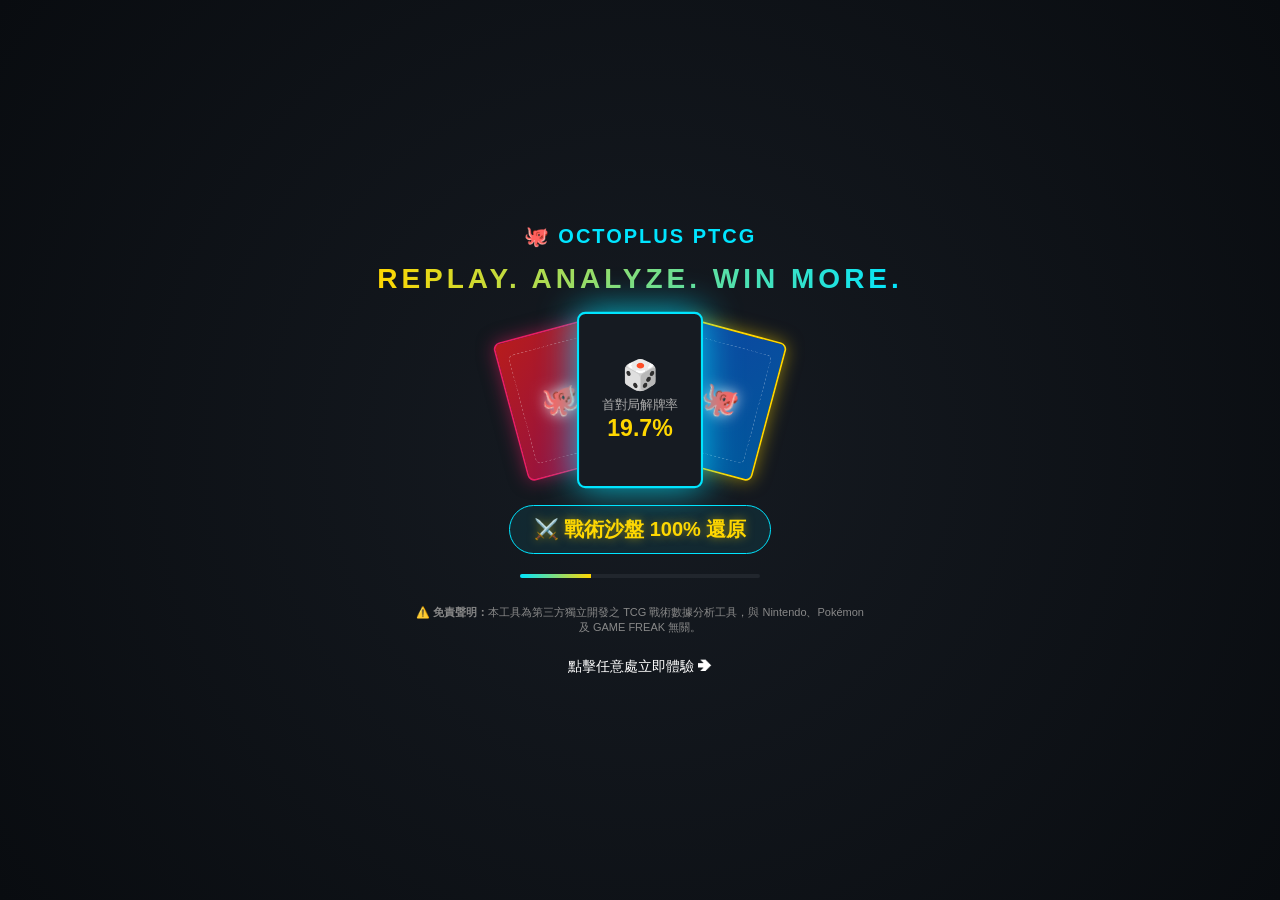
==== index.html @ 8a7253db "Update index.html" ====
<!DOCTYPE html>
<html lang="zh-TW">
<head>
    <meta charset="UTF-8">
    <meta name="viewport" content="width=device-width, initial-scale=1.0">
    <title>PTCG 小章魚 - 覆盤最佳工具</title>

    <meta name="description" content="專為 PTCG 玩家打造的專業沙盤推演與覆盤神器！支援官方代碼解析、Limitless 英文牌組匯入與萬次蒙地卡羅手牌率精確推演。">
    <meta property="og:type" content="website">
    <meta property="og:url" content="https://ptcg-octoplus.com/">
    <meta property="og:title" content="PTCG 小章魚 - Replay. Analyze. Win More.">
    <meta property="og:description" content="Replay. Analyze. Win More. 專為 PTCG 玩家打造的專業沙盤推演與覆盤神器！">
    <meta property="og:image" content="https://asia.pokemon-card.com/tw/assets/images/card-back.png">

    <!-- 📱 手機觸控拖曳 Polyfill -->
    <script src="https://cdn.jsdelivr.net/npm/mobile-drag-drop@2.3.0/index.min.js"></script>
    <link rel="stylesheet" href="https://cdn.jsdelivr.net/npm/mobile-drag-drop@2.3.0/default.css">
    <script>
        window.addEventListener('load', function() {
            if (typeof MobileDragDrop !== 'undefined') {
                MobileDragDrop.polyfill({ dragImageTranslateOverride: MobileDragDrop.scrollBehaviourScrollImageTranslateOverride });
            }
        });
    </script>

    <script src="https://cdn.jsdelivr.net/npm/@supabase/supabase-js@2"></script>
    <link rel="stylesheet" href="style.css?v=4">
</head>
<body>
   <!-- 補回系統需要的隱藏欄位 -->
    <input type="hidden" id="user-id-input" value="Guest">

    <!-- 📱 手機直向強制橫向提示遮罩 -->
    <div id="portrait-warning">
        <div class="warning-content">
            <div style="font-size: 60px; margin-bottom: 15px; animation: rotate-phone 1.5s infinite ease-in-out;">📱🔄</div>
            <h2 style="color:#00E5FF; margin-bottom: 10px;">請旋轉您的手機</h2>
            <p style="color:#CCC; font-size:14px; line-height:1.6;">PTCG 的戰鬥盤面需要較寬廣的視野！<br>請將手機轉為<b style="color:#FFD700;">「橫向 (Landscape)」</b><br>以獲得最佳的沙盤推演體驗。</p>
        </div>
    </div>

    <!-- 💡 可自由拖曳的資訊框 (跑馬燈與免責聲明) -->
    <div id="draggable-info-box" onmousedown="startInfoDrag(event)" ontouchstart="startInfoDrag(event)">
        <div class="marquee-container" style="margin-bottom: 8px;"><div class="marquee-content" id="marquee-text">💬 正在載入留言...</div></div>
        <div class="disclaimer-box" id="txt-disclaimer"><b>⚠️ 免責聲明：</b>本工具為第三方 TCG 戰術分析數據工具，與 Nintendo / Pokémon / GAME FREAK 無關。</div>
    </div>

    <!-- 開場動畫 -->
    <div id="octopus-splash" onclick="dismissSplash()">
        <div class="splash-content">
            <h2 style="color: #00E5FF; font-size: 20px; letter-spacing: 2px;">🐙 OCTOPLUS PTCG </h2>
            <div class="splash-slogan">Replay. Analyze. Win More.</div>
            <div class="splash-card-showcase">
                <div class="splash-feat-card feat-1"><div class="cardback-pattern"><span class="cardback-octo-logo">🐙</span></div></div>
                <div class="splash-feat-card feat-main">
                    <div style="font-size: 28px; margin-bottom: 4px;">🎲</div>
                    <div style="font-size: 12px; color: #AAA;">首對局解牌率</div>
                    <div style="font-size: 22px; color: #FFD700; font-weight: bold;" id="splash-count">0.0%</div>
                </div>
                <div class="splash-feat-card feat-2"><div class="cardback-pattern"><span class="cardback-octo-logo">🐙</span></div></div>
            </div>
            <div class="splash-counter-box" id="splash-phase-text">⚔️ 戰術沙盤 100% 還原</div>
            <div class="splash-progress-bar"><div class="splash-progress-inner" id="splash-bar-inner"></div></div>
            
            <!-- 開頭動畫免責聲明 -->
            <div style="font-size: 11px; color: #888; margin-top: 12px; line-height: 1.4; max-width: 480px; padding: 0 10px;">
                <b>⚠️ 免責聲明：</b>本工具為第三方獨立開發之 TCG 戰術數據分析工具，與 Nintendo、Pokémon 及 GAME FREAK 無關。
            </div>

            <div class="splash-skip-tip" style="margin-top: 8px;">點擊任意處立即體驗 ➔</div>
        </div>
    </div>

    <!-- 頂部 3D 立體感導覽列 -->
    <div id="top-nav-bar">
        <div style="display:flex; gap:12px; align-items:center;">
            <span style="font-size:18px; font-weight:900; color:#00E5FF; margin-right:5px; text-shadow:0 0 10px rgba(0,229,255,0.5);">🐙 OCTOPLUS PTCG</span>
            <button class="nav-3d-btn active" id="btn-view-import" onclick="switchMainView('import')">🛠️ 1. 編輯牌組</button>
            <button class="nav-3d-btn" id="btn-view-starter" onclick="switchMainView('starter')">🎲 2. 起手勝率健檢</button>
            <button class="nav-3d-btn" id="btn-view-sandbox" onclick="switchMainView('sandbox')">⚔️ 3. 覆盤沙盤戰場</button>
        </div>
        
        <!-- 💡 移至頂部的會員狀態列 -->
        <div style="display:flex; align-items:center; gap: 15px;">
            <div id="header-auth-info" style="text-align:right; line-height:1.3;">
                <div id="txt-status" style="font-size:14px; font-weight:bold; color:#CCC;">訪客試玩模式</div>
                <div id="txt-status-sub" style="font-size:11px; color:#888;">(每日限制 30 次額度)</div>
            </div>
            <button class="q-btn" id="btn-unlock" style="background: linear-gradient(145deg, #E34C26, #FF5722); color: white; padding: 6px 14px;" onclick="document.getElementById('sub-modal').style.display='flex'">👑 訂閱 / 輸入邀請碼</button>
            <div style="width:1px; height:24px; background:#30363D; margin: 0 5px;"></div>
            <!-- 💡 新增語系切換下拉選單 -->
            <select id="lang-select" class="nav-lang-select" onchange="changeLanguage(this.value)" onclick="event.stopPropagation()">
                <option value="zh">🌐 中文</option>
                <option value="en">🌐 English</option>
            </select>
            <button class="nav-3d-btn" id="btn-support" style="color:#00E5FF; border-color:#00E5FF;" onclick="document.getElementById('support-modal').style.display='flex'">💬 聯絡客服</button>
            <button class="nav-3d-btn" id="tut-btn" onclick="openTutorial()">❓ 教學</button>
        </div>
    </div>

    <!-- 獨立懸浮吉祥物 -->
    <div id="octo-mascot-wrapper" onclick="triggerOctoMascotClick(event)" onmousedown="startMascotDrag(event)" ontouchstart="startMascotDrag(event)">
        <div id="octo-speech-bubble">Replay. Analyze. Win More!</div>
        <div class="octo-3d-body" id="octo-3d-body">🐙</div>
    </div>

    <!-- 新手導覽 -->
    <div id="tour-backdrop" class="modal-overlay" style="background: rgba(0,0,0,0.6); z-index: 10000; display: none;"></div>
    <div id="tour-tooltip-box">
        <h3 id="tour-step-title" style="color: #FFD700; margin-bottom: 8px; font-size: 16px;">💡 新手導覽 (1/6)</h3>
        <p id="tour-step-desc" style="color: #FFF; font-size: 14px; line-height: 1.5; margin-bottom: 15px;">提示內容...</p>
        <div style="display: flex; justify-content: space-between; align-items: center;">
            <button class="btn btn-secondary" style="width: auto; padding: 4px 12px; font-size: 12px;" onclick="endTour()">跳過導覽</button>
            <button class="btn" style="width: auto; padding: 6px 16px; font-size: 13px; background: #00E5FF; color: #000;" onclick="nextTourStep()">下一步 ➔</button>
        </div>
    </div>

    <!-- 登入護城河 (支援訪客試玩沙盤) -->
    <div id="gate-overlay" class="modal-overlay" style="display: none; z-index: 15000; backdrop-filter: blur(8px);">
        <div class="modal-card" style="width: 400px; height: auto; text-align: center; border: 1px solid #FFD700; box-shadow: 0 0 30px rgba(255, 215, 0, 0.2);">
            <h2 style="color: #FFD700; font-size: 24px; margin-bottom: 5px;">🐙 PTCG 小章魚</h2>
            <p style="color: #AAA; font-size: 13px; margin-bottom: 20px;">此為進階功能，請先登入帳號以解鎖！</p>
            <div style="text-align: left; margin-bottom: 12px;">
                <label style="font-size: 12px; color: #888; margin-bottom: 5px; display: block;">使用信箱登入 (無須密碼)：</label>
                <input type="email" id="magic-email-input" placeholder="輸入您的 Email 信箱" style="font-size: 14px; padding: 10px;">
            </div>
            <div style="background: #21262D; padding: 12px; border-radius: 6px; font-size: 13px; color: #CCC; margin: 15px 0; text-align: left; line-height: 1.8; border: 1px solid #30363D;">
                <div>狀態：<span id="terms-status" class="status-badge" style="color: #FF5252;">❌ 尚未同意</span> 👉 <a href="terms.html" target="_blank" class="legal-link">閱讀服務條款</a></div>
                <div>狀態：<span id="privacy-status" class="status-badge" style="color: #FF5252;">❌ 尚未同意</span> 👉 <a href="privacy.html" target="_blank" class="legal-link">閱讀隱私權政策</a></div>
            </div>
            <button id="send-verify-btn" class="login-btn" onclick="loginWithMagicLink()" disabled>✨ 發送驗證連結</button>
            <p id="magic-link-msg" style="font-size: 12px; margin-top: 12px; display: none; line-height: 1.4;"></p>
            <button class="btn btn-secondary" onclick="document.getElementById('gate-overlay').style.display='none'" style="margin-top: 15px; font-size: 12px;">返回</button>
        </div>
    </div>

    <!-- 主內容 View 容器 -->
    <div id="app-viewport">

        <!-- View 1: 正中央牌組匯入主區塊 -->
        <div id="view-import" class="view-section active">
            <!-- 閃爍高亮引導框 -->
            <div class="guide-flash-box">
                ✨ <b>歡迎使用！請先在下方「匯入牌組代碼」或「搜尋建立卡組」以開始精算對局！</b>
            </div>

            <div class="import-card-container">
                <div style="display:flex; justify-content:space-between; align-items:center; margin-bottom:20px;">
                    <div style="width:120px;"></div>
                    <h2 style="color:#00E5FF; font-size:24px; margin:0; text-align:center;">🎴 匯入您的 PTCG 牌組</h2>
                    <button class="q-btn" style="background: linear-gradient(145deg, #FFD700, #FF9800); color: #000; width:120px; justify-content:center;" onclick="document.getElementById('tut-import-modal').style.display='flex'">❓ 匯入教學</button>
                </div>

                <!-- 💡 全新左右雙欄結構 -->
                <div class="import-split-layout">
                    
                    <!-- 左欄：環境強勢牌組 -->
                    <div class="import-left-col">
                        <h3 style="color:#FF9800; font-size:16px; margin:0 0 8px 0; text-align:center; border-bottom:1px solid #30363D; padding-bottom:8px;">🔥 環境強勢牌組</h3>
                        <p style="font-size:12px; color:#888; text-align:center; margin-bottom:12px;">點擊一秒自動匯入！</p>
                        
                        <!-- JS 會自動將按鈕填入這裡 -->
                        <div id="popular-decks-container" style="display:flex; flex-direction:column; gap:10px; overflow-y:auto; flex:1;"></div>
                    </div>

                    <!-- 右欄：原本的匯入設定區 -->
                    <div class="import-right-col">
                        <div id="import-section" style="position:relative;">
                            <div class="tab-group">
                                <button class="tab-btn active" id="tab-btn-link" onclick="switchTab('tab-link')">🔗 官方代碼</button>
                                <button class="tab-btn" id="tab-btn-text" onclick="switchTab('tab-text')">📝 英文匯入</button>
                                <button class="tab-btn" id="tab-btn-edit" onclick="switchTab('tab-edit')">🛠️ 搜尋編輯</button>
                            </div>

                            <div id="tab-link" class="tab-content active" style="margin-top:15px;">
                                <div style="text-align:right; margin-bottom:6px;">
                                    <a href="https://asia.pokemon-card.com/tw/" target="_blank" style="color:#00E5FF; font-size:12px; text-decoration:underline;">前往寶可夢繁中官網 ➔</a>
                                </div>
                                <input type="text" id="deck-code" placeholder="輸入官方牌組代碼 (例: uCRvSM...)">
                                <button class="btn" id="btn-parse-official" style="margin-top:10px;" onclick="parseOfficial()">🌐 解析官方牌組</button>
                                <div class="local-progress-container" id="prog-link"><span style="font-weight:bold; color:#FFD700; font-size:13px;">⏳ 卡組讀取中...</span><div class="local-progress-bar" id="bar-link"></div></div>
                            </div>

                            <div id="tab-text" class="tab-content" style="margin-top:15px;">
                                <div style="text-align:right; margin-bottom:6px;">
                                    <a href="https://limitlesstcg.com/" target="_blank" style="color:#00E5FF; font-size:12px; text-decoration:underline;">前往 Limitless 尋找賽場牌組 ➔</a>
                                </div>
                                <textarea id="deck-text" rows="4" placeholder="貼上 Limitless 內容..."></textarea>
                                <button class="btn" id="btn-parse-text" style="margin-top:10px;" onclick="parseText()">📥 解析文字牌組</button>
                                <div class="local-progress-container" id="prog-text"><span style="font-weight:bold; color:#FFD700; font-size:13px;">⏳ 卡組讀取中...</span><div class="local-progress-bar" id="bar-text"></div></div>
                            </div>

                            <div id="tab-edit" class="tab-content" style="margin-top:15px;">
                                <label id="lbl-search-db" style="font-size:12px; color:#888;">全圖庫圖文搜尋：</label>
                                <div class="search-wrapper">
                                    <input type="text" id="search-input" placeholder="輸入卡名即時搜尋..." onkeyup="debounceSearch(this.value)">
                                    <div id="search-results"></div>
                                </div>
                                <label id="lbl-custom-card" style="font-size:12px; color:#888; display:block; margin-top:15px;">自訂卡片 (自動套用牌背文字)：</label>
                                <input type="text" id="custom-card-input" placeholder="自訂卡名稱">
                                <button class="btn btn-secondary" id="btn-add-custom" style="margin-top:5px;" onclick="addCustomCard()">➕ 建立專屬卡</button>
                            </div>
                        </div>

                        <div style="display:flex; justify-content:space-between; margin-top:20px; align-items:center; border-top:1px solid #30363D; padding-top:15px;">
                            <b style="font-size:16px;"><span id="txt-deck-list-title">牌組清單</span> (<span id="deck-total-count" style="color:#FF5252;">0</span> / 60)</b>
                            <button class="btn-secondary" id="btn-preview-deck" style="padding:4px 10px; border-radius:4px; font-size:12px;" onclick="openPreviewModal()">👁️ 預覽卡組</button>
                        </div>
                        <div id="deck-list-container" style="max-height:200px; margin-top:10px;"></div>

                        <div style="display:flex; gap:10px; margin-top:20px;">
                            <button class="btn" id="btn-start-game" style="background:linear-gradient(135deg, #E91E63, #FF4081); font-size:16px; flex:1; box-shadow:0 4px 15px rgba(233,30,99,0.4);" onclick="startGame()">🎲 鎖定牌組並開始精算</button>
                        </div>
                        
                        <div id="cloud-save-section" style="display:flex; gap:5px; margin-top:10px;">
                            <button class="btn-secondary" id="btn-save-cloud" style="flex:1; padding:8px;" onclick="saveDeckToDB()">💾 紀錄至雲端</button>
                            <select id="saved-decks-select" style="flex:2; margin:0;" onchange="loadDeckFromDB(this.value)">
                                <option value="" id="opt-load-cloud">載入雲端牌組...</option>
                            </select>
                        </div>
                    </div> <!-- 結束右欄 -->

                </div> <!-- 結束雙欄容器 -->
            </div>
        </div> <!-- 💡 就是補上這一行！結束 #view-import 主區塊 -->
        <!-- View 2: 功能 A 起手勝率健檢 -->
        <div id="view-starter" class="view-section" style="display:none; max-width:1450px; width:95%; margin:20px auto; padding:20px;">
            <div style="display:flex; justify-content:space-between; align-items:center; margin-bottom:20px; background:#161B22; border:1px solid #30363D; border-left:4px solid #00E5FF; padding:12px 20px; border-radius:8px; box-shadow:0 4px 15px rgba(0,0,0,0.3);">
                <h2 id="st-main-title" style="color:#00E5FF; font-size:20px; margin:0; font-weight:bold; letter-spacing:1px;">🎲 起手勝率健檢</h2>
                <button class="q-btn" id="st-tut-btn" style="background: linear-gradient(145deg, #FFD700, #FF9800); color: #000; font-weight:bold; box-shadow: 0 2px 10px rgba(255, 215, 0, 0.3);" onclick="document.getElementById('tut-starter-modal').style.display='flex'">❓ 起手勝率教學</button>
            </div>

            <!-- 💡 關鍵排版修復：加上 Flexbox 左右強制並排 -->
            <div class="starter-split-layout" style="display: flex; gap: 30px; flex-wrap: wrap; align-items: flex-start;">
                
                <!-- 🟡 左半部：參數設定區 -->
                <div class="starter-left-col" style="flex: 1.2; min-width: 450px;">
                    <div class="prob-card" style="margin-bottom:20px;">
                        <b id="st-sec-a-title" style="font-size:16px; color:#FFD700;">A. 寶可夢起站怪數量配置</b>
                        <div style="display:grid; grid-template-columns:1fr 1fr 1fr; gap:15px; margin:15px 0;">
                            <div><label id="st-lbl-total" style="font-size:12px; color:#888;">基礎怪總數：</label><input type="number" id="st-totalBasic" value="12"></div>
                            <div><label id="st-lbl-want" style="font-size:12px; color:#888;">理想起站怪 (Want)：</label><input type="number" id="st-wantBasic" value="4"></div>
                            <div><label id="st-lbl-unwanted" style="font-size:12px; color:#888;">雷區怪 (Unwanted)：</label><input type="number" id="st-unwantedBasic" value="2"></div>
                        </div>
                        <button class="btn" id="st-btn-calc-basic" style="background:linear-gradient(90deg, #00C9FF, #92FE9D); color:#000; font-weight:bold; border:none; box-shadow: 0 4px 15px rgba(0, 201, 255, 0.3);" onclick="runIndependentBasicSimulation()">📊 獨立計算開局起站機率</button>
                        
                       <!-- 機率結果顯示區 (全新階層化 UI) -->
<div id="st-basicResultArea" style="display: none; margin-top: 15px;">
    
    <!-- 頂層 1 & 2：絕對機率 100% 總和 -->
    <div style="display: flex; gap: 8px; margin-bottom: 12px;">
        <div style="flex: 1; background: rgba(255, 82, 82, 0.05); border: 1px dashed #FF5252; padding: 12px; border-radius: 8px; text-align: center;">
            <div style="font-size: 12px; color: #FF5252; margin-bottom: 4px;">💥 1. 無基礎怪重抽率</div>
            <div id="st-mulliganProb" style="font-size: 20px; font-weight: bold; color: #FF5252;">0.00%</div>
        </div>
        <div style="display: flex; align-items: center; font-size: 16px; color: #888;">+</div>
        <div style="flex: 1.2; background: rgba(52, 168, 83, 0.05); border: 1px solid #34A853; padding: 12px; border-radius: 8px; text-align: center;">
            <div style="font-size: 12px; color: #34A853; margin-bottom: 4px;">✅ 2. 正常開局率 (有基礎怪)</div>
            <div id="st-validStartProb" style="font-size: 20px; font-weight: bold; color: #34A853;">0.00%</div>
        </div>
        <div style="display: flex; align-items: center; font-size: 14px; color: #888; font-weight: bold;">= 100%</div>
    </div>

    <!-- 頂層 3：獨立高亮 完美起站率 -->
    <div style="background: linear-gradient(90deg, rgba(0, 229, 255, 0.1), transparent); border-left: 4px solid #00E5FF; padding: 12px 15px; border-radius: 6px; display: flex; justify-content: space-between; align-items: center; margin-bottom: 15px;">
        <div>
            <div style="color: #00E5FF; font-weight: bold; font-size: 14px;">🎯 3. 完美起站率</div>
            <div style="color: #aaa; font-size: 11px; margin-top: 2px;">(60抽7至少1張理想起站怪)</div>
        </div>
        <div id="st-perfectStartProb-top" style="font-size: 24px; font-weight: bold; color: #00E5FF;">0.00%</div>
    </div>

    <!-- 正常開局的分支解析 -->
    <div style="border: 1px solid #30363D; border-radius: 8px; background: #0D1117; padding: 12px;">
        <div style="font-size: 13px; font-weight: bold; color: #FFF; margin-bottom: 10px; padding-bottom: 5px; border-bottom: 1px solid #30363D; display: flex; justify-content: space-between;">
            <span>👇 「正常開局」的實際狀況分支</span>
            <span id="st-validStartProb-sub" style="color: #34A853;">共 0.00%</span>
        </div>
        
        <div style="display: flex; flex-direction: column; gap: 8px;">
            <!-- 分支 1 -->
            <div style="display: flex; justify-content: space-between; align-items: center; background: #161B22; border-left: 3px solid #00E5FF; padding: 8px 12px; border-radius: 4px;">
                <div>
                    <div style="color: #00E5FF; font-weight: bold; font-size: 13px;">1. 理想怪起站率</div>
                    <div style="color: #888; font-size: 11px; margin-top: 2px;">抽到的基礎怪至少有 1 張理想怪</div>
                </div>
                <div style="text-align: right;">
                    <div id="st-perfectStartProb-branch" style="color: #00E5FF; font-weight: bold; font-size: 15px;">0.00%</div>
                    <div id="st-perfectStartCond" style="color: #666; font-size: 10px;">佔開局 0%</div>
                </div>
            </div>
            <!-- 分支 2 -->
            <div style="display: flex; justify-content: space-between; align-items: center; background: #161B22; border-left: 3px solid #FF9800; padding: 8px 12px; border-radius: 4px;">
                <div>
                    <div style="color: #FF9800; font-weight: bold; font-size: 13px;">2. 雷區怪起站</div>
                    <div style="color: #888; font-size: 11px; margin-top: 2px;">抽到的基礎怪只有抽到雷區怪 (可複數)</div>
                </div>
                <div style="text-align: right;">
                    <div id="st-forcedStartProb" style="color: #FF9800; font-weight: bold; font-size: 15px;">0.00%</div>
                    <div id="st-forcedStartCond" style="color: #666; font-size: 10px;">佔開局 0%</div>
                </div>
            </div>
            <!-- 分支 3 -->
            <div style="display: flex; justify-content: space-between; align-items: center; background: #161B22; border-left: 3px solid #FFD700; padding: 8px 12px; border-radius: 4px;">
                <div>
                    <div style="color: #FFD700; font-weight: bold; font-size: 13px;">3. 非理想、雷區基礎怪起站率</div>
                    <div style="color: #888; font-size: 11px; margin-top: 2px;">妥協起站：有基礎怪可擋，但皆非理想或雷區</div>
                </div>
                <div style="text-align: right;">
                    <div id="st-normalStartProb" style="color: #FFD700; font-weight: bold; font-size: 15px;">0.00%</div>
                    <div id="st-normalStartCond" style="color: #666; font-size: 10px;">佔開局 0%</div>
                </div>
            </div>
        </div>
    </div>
</div>

                    <div class="prob-card" style="margin-bottom:20px;">
                        <b id="st-sec-b-title" style="font-size:16px; color:#FFD700;">B. 重點卡與資源檢索設定</b>
                        <div id="st-keyCardsContainer" style="margin:12px 0;"></div>
                        <button class="btn-secondary" id="st-btn-add-key" style="padding:4px 10px; font-size:12px;" onclick="addKeyCardRow()">＋ 新增重點牌種類</button>
                        <hr class="st-divider">
                        <div id="st-searchCardsContainer" style="margin-bottom:12px;"></div>
                        <button class="btn-secondary" id="st-btn-add-search" style="padding:4px 10px; font-size:12px;" onclick="addSearchCardRow()">＋ 新增物品過牌卡</button>
                        <hr class="st-divider">
                        <div id="st-drawCardsContainer" style="margin-bottom:12px;"></div>
                        <button class="btn-secondary" id="st-btn-add-draw" style="padding:4px 10px; font-size:12px;" onclick="addDrawCardRow()">＋ 新增支援者卡</button>
                    </div>

                    <button class="btn" id="st-btn-run-sim" style="background:linear-gradient(90deg, #00C9FF, #92FE9D); color:#000; font-size:18px; font-weight:bold; padding:12px;" onclick="runUltimateSimulation()">⚡ 執行多支援者勝率比較模擬</button>
                </div> <!-- 結束左半部 -->

                <!-- 🟡 右半部：計算結果與報告區 -->
                <div class="starter-right-col" style="flex: 1; min-width: 400px;">
                    <div id="st-analysisResults" style="display:none;">
                        <h3 id="st-res-title" style="color:#FFD700; margin-bottom:10px;">📊 各支援者獨立劇本勝率結果</h3>
                        <table class="combination-table" style="width:100%; border-collapse:collapse; background:#161B22; border:1px solid #30363D; border-radius:6px; font-size:13px;">
                            <thead id="st-tableHeader"></thead>
                            <tbody id="st-combinationTableBody"></tbody>
                        </table>
                    </div>

                    <!-- 🐙 小章魚自動評分報告卡片 -->
                    <div id="octo-report-card" style="display:none; margin-top:20px; background:#161B22; border:2px solid #00E5FF; border-radius:12px; padding:20px; box-shadow:0 10px 30px rgba(0,229,255,0.2);">
                        <div style="display:flex; justify-content:space-between; align-items:center; border-bottom:1px solid #30363D; padding-bottom:10px;">
                            <div>
                                <h3 id="st-rep-title" style="color:#00E5FF; margin:0; font-size:20px;">🐙 OCTOPLUS PTCG 戰術評分報告</h3>
                                <span style="font-size:11px; color:#888;">Replay. Analyze. Win More.</span>
                            </div>
                            <div id="octo-rank-badge" style="border:2px solid #FFD700; color:#FFD700; padding:4px 12px; border-radius:20px; font-weight:900; font-size:16px;">S 級主流隊</div>
                        </div>

                        <div style="display:flex; align-items:center; gap:20px; margin:20px 0;">
                            <div style="text-align:center; min-width:100px;">
                                <div style="font-size:48px; font-weight:900; color:#FFD700;" id="octo-score-number">88</div>
                                <div id="st-rep-score-lbl" style="font-size:12px; color:#888;">綜合戰力評分</div>
                            </div>
                            <div style="flex:1; display:flex; flex-direction:column; gap:10px;">
                                <div>
                                    <div style="display:flex; justify-content:space-between; font-size:12px; margin-bottom:4px;"><span id="st-rep-stab-lbl">起手穩定度</span><span id="octo-score-stability">82 分</span></div>
                                    <div style="height:6px; background:#21262D; border-radius:3px; overflow:hidden;"><div id="octo-bar-stability" style="width:82%; height:100%; background:#00E5FF;"></div></div>
                                </div>
                                <div>
                                    <div style="display:flex; justify-content:space-between; font-size:12px; margin-bottom:4px;"><span id="st-rep-cons-lbl">T1 展開爆發力</span><span id="octo-score-consistency">95 分</span></div>
                                    <div style="height:6px; background:#21262D; border-radius:3px; overflow:hidden;"><div id="octo-bar-consistency" style="width:95%; height:100%; background:#FFD700;"></div></div>
                                </div>
                            </div>
                        </div>

                        <div style="background:#21262D; padding:15px; border-radius:8px; margin-bottom:15px;">
                            <b id="st-rep-comm-lbl" style="color:#FFF; font-size:14px; display:block; margin-bottom:8px;">💬 小章魚戰術評語：</b>
                            <ul id="octo-comments-list" style="color:#CCC; font-size:13px; padding-left:20px; line-height:1.6;"></ul>
                        </div>

                        <button class="btn" id="st-btn-export" style="background:#238636; font-size:14px;" onclick="exportOctoReportCard()">📸 匯出小章魚戰術報告卡 (分享用)</button>
                    </div>
                </div> <!-- 結束右半部 -->

            </div> <!-- 結束雙欄容器 starter-split-layout -->
        </div> <!-- 結束 view-starter -->
        <!-- View 3: 功能 B 覆盤沙盤戰場 -->
        <div id="view-sandbox" class="view-section" style="display:none; padding:20px;">
            
            <details id="prob-panel">
                <summary style="display:flex; justify-content:space-between; align-items:center; width:100%; flex-wrap:wrap; gap:10px;">
                    <div style="display:flex; align-items:center; gap:12px; flex-wrap:wrap;">
                        <span id="summary-prob-title">🎯 進階情境：機率與連鎖分析 (萬次蒙地卡羅運算)</span>
                        <span class="arrow-badge"><span class="arrow-symbol">▼</span> <span id="txt-toggle-badge">點擊展開/收合</span></span>
                        <button class="q-btn" style="background: linear-gradient(145deg, #FFD700, #FF9800); color: #000;" onclick="event.preventDefault(); event.stopPropagation(); openProbTutorial()">🐙 萬次推演教學 (必看)</button>
                        <button class="q-btn" style="background: linear-gradient(145deg, #00E5FF, #00B4D8); color: #000;" onclick="event.preventDefault(); event.stopPropagation(); document.getElementById('tut-sandbox-modal').style.display='flex'">❓ 覆盤戰場教學</button>
                    </div>
                    <div style="display:flex; align-items: center; gap: 12px;">
                        <button class="q-btn" onclick="event.preventDefault(); event.stopPropagation(); rollDice()">🎲 擲骰子</button>
                        <button class="q-btn" onclick="event.preventDefault(); event.stopPropagation(); flipCoin()" style="background: linear-gradient(145deg, #FF5252, #FF1744); color: white;">🪙 擲硬幣</button>
                        <div style="width:1px; height:20px; background:#444;"></div>
                        <div style="width:1px; height:20px; background:#444;"></div>
                        <label id="lbl-zoom" style="font-size:12px; color:#aaa; white-space:nowrap;">🔍 介面縮放</label>
                        <input type="range" id="zoom-slider" min="0.5" max="1.3" step="0.05" value="1" style="margin:0; width:80px;" onchange="document.getElementById('view-sandbox').style.zoom = this.value;" onclick="event.stopPropagation()">
                    </div>
                </summary>

                <div class="prob-grid">
                    <div class="prob-card">
                        <div style="display:flex; justify-content:space-between; align-items:center; margin-bottom: 10px;">
                            <b style="font-size:15px;" id="lbl-step1">🔥 1. 直接解牌目標 (可多選)</b>
                        </div>
                        <div style="display:flex; flex-direction: row; gap:25px; align-items:center; margin-bottom: 12px; font-size:14px; background:#21262D; padding:8px; border-radius:6px;">
                            <label style="display:flex; align-items:center; gap:6px; cursor:pointer;"><input type="radio" name="target_rule" value="AND" checked> <span id="lbl-rule-and">條件皆要有 (AND)</span></label>
                            <label style="display:flex; align-items:center; gap:6px; cursor:pointer;"><input type="radio" name="target_rule" value="OR"> <span id="lbl-rule-or">任一張達成即可 (OR)</span></label>
                        </div>
                        <button class="btn-secondary" id="btn-select-direct" style="width:100%; padding:8px; margin-bottom:10px;" onclick="openSelector('direct')">🖼️ 從牌組多選目標牌</button>
                        <div id="target-display" style="margin-top:8px; font-size:14px; max-height:100px; overflow-y:auto;"></div>
                        <div style="margin-top:15px; border-top:1px solid #30363D; padding-top:10px;">
                            <label id="lbl-draw1" style="font-size:13px; color:#888;">第一波抽牌數：</label>
                            <input type="number" id="draw1-qty" value="7" min="1" max="15">
                            <label id="lbl-dead-hand" style="font-size:13px; color:#888; margin-top:5px; display:block;">手牌原有廢牌張數 (洗回稀釋用)：</label>
                            <input type="number" id="dead-hand-qty" value="0" min="0" max="20">
                        </div>
                    </div>
                    <div class="prob-card">
                        <b style="font-size:15px;" id="lbl-step2">🔄 2. 延續解牌 (連鎖資源 - 支援多張)</b>
                        <button class="btn-secondary" id="btn-add-chain" style="width:100%; padding:8px; margin:12px 0;" onclick="openSelector('chain')">🖼️ 新增連鎖牌</button>
                        <div id="chain-display" style="margin-top:8px; font-size:14px; max-height:380px; overflow-y:auto;"></div>
                    </div>
                    <div class="prob-card" style="text-align:center;">
                        <button class="btn" id="btn-run-sim" style="background:linear-gradient(90deg, #FFD700, #FF8C00); color:#000; font-size:18px;" onclick="runSimulation()">🎲 執行深度推演</button>
                        <div id="sim-result" style="font-size: 46px; color: #00E5FF; font-weight: bold; margin-top: 15px;">0.0 %</div>
                        <button class="btn btn-secondary" id="btn-save-scenario" style="padding:6px; font-size:13px; width:auto; margin-top:10px;" onclick="saveScenario()">📌 紀錄至比較板</button>
                    </div>
                </div>
                <div style="display:flex; justify-content:flex-end; margin-top:5px;">
                    <button class="btn-secondary" id="btn-clear-board" style="padding:4px 8px; width:auto; font-size:12px;" onclick="document.getElementById('ab-board').innerHTML=''">🗑️ 清空比較板</button>
                </div>
                <div id="ab-board"></div>
            </details>

            <div class="battle-container" id="battle-board-area" style="margin-top:20px;">
                <div class="col-left">
                    <div class="zone-title">
                        <span id="title-prize-text">🏆 獎賞卡 (Prize)</span>
                        <div style="display: flex; gap: 4px;">
                            <button class="q-btn" style="padding: 2px 8px; font-size: 11px; background: linear-gradient(145deg, #8E2DE2, #4A00E0); color: white;" onclick="drawRandomPrize()">🎲 盲抽</button>
                            <button class="q-btn" style="padding: 2px 8px; font-size: 11px; background: linear-gradient(145deg, #00C9FF, #92FE9D); color: #000;" onclick="openPrizeProbModal()">📊 機率</button>
                        </div>
                    </div>
                    <div class="prize-grid">
                        <div id="zone-prize-0" class="prize-slot drop-zone" ondrop="drop(event)" ondragover="allowDrop(event)"></div>
                        <div id="zone-prize-1" class="prize-slot drop-zone" ondrop="drop(event)" ondragover="allowDrop(event)"></div>
                        <div id="zone-prize-2" class="prize-slot drop-zone" ondrop="drop(event)" ondragover="allowDrop(event)"></div>
                        <div id="zone-prize-3" class="prize-slot drop-zone" ondrop="drop(event)" ondragover="allowDrop(event)"></div>
                        <div id="zone-prize-4" class="prize-slot drop-zone" ondrop="drop(event)" ondragover="allowDrop(event)"></div>
                        <div id="zone-prize-5" class="prize-slot drop-zone" ondrop="drop(event)" ondragover="allowDrop(event)"></div>
                    </div>
                </div>

                <div class="col-center">
                    <div class="field-row">
                        <div class="stadium-wrapper">
                            <div class="zone-title" id="title-stadium" style="color:#FF9800;">🟠 場地 (Stadium)</div>
                            <div id="zone-stadium" class="stadium-zone drop-zone-stacked" ondrop="drop(event)" ondragover="allowDrop(event)"></div>
                        </div>
                        
                        <div class="active-wrapper">
                            <div class="zone-title" id="title-active" style="color:#FF5252; justify-content:center;">🔴 戰鬥場 (Active)</div>
                            <div id="zone-active" class="active-zone drop-zone-stacked" ondrop="drop(event)" ondragover="allowDrop(event)"></div>
                        </div>
                        
                        <div class="tactical-toolbox vertical">
                            <div style="color:#00E5FF; font-weight:bold; font-size: 14px; margin-bottom: 2px;">🛠️ 戰術指示物</div>
                            <div style="font-size:11px; color:#aaa; margin-bottom: 12px;">(請拖曳至寶可夢)</div>
                            
                            <div class="toolbox-row">
                                <span class="tool-label" style="color:#FF5252;">傷害</span>
                                <div class="tool-item dmg" draggable="true" ondragstart="event.dataTransfer.setData('token', 'dmg_10')">10</div>
                                <div class="tool-item dmg" draggable="true" ondragstart="event.dataTransfer.setData('token', 'dmg_20')">20</div>
                                <div class="tool-item dmg" draggable="true" ondragstart="event.dataTransfer.setData('token', 'dmg_50')">50</div>
                                <div class="tool-item dmg" draggable="true" ondragstart="event.dataTransfer.setData('token', 'dmg_100')">100</div>
                            </div>
                            
                            <div class="toolbox-row">
                                <span class="tool-label" style="color:#4CAF50;">回血</span>
                                <div class="tool-item heal" draggable="true" ondragstart="event.dataTransfer.setData('token', 'heal_10')">+10</div>
                                <div class="tool-item heal" draggable="true" ondragstart="event.dataTransfer.setData('token', 'heal_20')">+20</div>
                                <div class="tool-item heal" draggable="true" ondragstart="event.dataTransfer.setData('token', 'heal_50')">+50</div>
                                <div class="tool-item heal" draggable="true" ondragstart="event.dataTransfer.setData('token', 'heal_100')">+100</div>
                            </div>
                    
                            <div class="toolbox-row">
                                <span class="tool-label" style="color:#E0E0E0;">狀態</span>
                                <div class="tool-item status" draggable="true" ondragstart="event.dataTransfer.setData('token', 'status_poison')" title="中毒">☠️</div>
                                <div class="tool-item status" draggable="true" ondragstart="event.dataTransfer.setData('token', 'status_burn')" title="灼燒">🔥</div>
                                <div class="tool-item status" draggable="true" ondragstart="event.dataTransfer.setData('token', 'status_confusion')" title="混亂">💫</div>
                                <div class="tool-item status" draggable="true" ondragstart="event.dataTransfer.setData('token', 'status_paralysis')" title="麻痺">⚡</div>
                                <div class="tool-item status" draggable="true" ondragstart="event.dataTransfer.setData('token', 'status_sleep')" title="睡眠">💤</div>
                            </div>
                        </div>
                    </div>

                    <div>
                        <div class="zone-title">
                            <span id="title-bench">🔵 備戰區 (Bench)</span>
                            <div>
                                <button class="btn-secondary" style="padding:2px 6px;" onclick="changeBenchSize(-1)">-</button>
                                <span id="bench-size-label" style="margin:0 5px;">5 格</span>
                                <button class="btn-secondary" style="padding:2px 6px;" onclick="changeBenchSize(1)">+</button>
                            </div>
                        </div>
                        <div id="bench-container"></div>
                    </div>

                    <div>
                        <div class="zone-title">
                            <span>🖐️ <span id="title-hand">手牌</span> (<span id="hand-count">0</span>) - <span id="txt-hand-sub">扇形展開支援自由拖放</span></span>
                            <div>
                                <button class="btn-secondary" id="btn-hand-shuffle" style="padding:4px 10px;" onclick="moveZoneTo('hand', 'deck')">🔄 洗回</button>
                                <button class="btn-secondary" id="btn-hand-discard" style="padding:4px 10px;" onclick="moveZoneTo('hand', 'discard')">🗑️ 全棄</button>
                            </div>
                        </div>
                        <div id="zone-hand" ondrop="drop(event)" ondragover="allowDrop(event)"></div>
                    </div>
                </div>

                <div class="col-right">
                    <div style="margin-bottom: 8px;">
                        <div class="zone-title-compact">
                            <span>🗃️ <span id="title-deck">牌庫</span></span>
                            <span style="color:#00E5FF;">( <span id="deck-count">0</span> )</span>
                        </div>
                        <div style="display:flex; gap:3px; flex-wrap:wrap; padding-bottom: 5px;">
                            <div class="color-dot" style="background:#D32F2F" onclick="changeCardBack('#D32F2F')" title="火"></div>
                            <div class="color-dot" style="background:#2B579A" onclick="changeCardBack('#2B579A')" title="水"></div>
                            <div class="color-dot" style="background:#388E3C" onclick="changeCardBack('#388E3C')" title="草"></div>
                            <div class="color-dot" style="background:#7B1FA2" onclick="changeCardBack('#7B1FA2')" title="超"></div>
                            <div class="color-dot" style="background:#FBC02D" onclick="changeCardBack('#FBC02D')" title="電"></div>
                            <div class="color-dot" style="background:#F57C00" onclick="changeCardBack('#F57C00')" title="鬥"></div>
                            <div class="color-dot" style="background:#212121" onclick="changeCardBack('#212121')" title="惡"></div>
                            <div class="color-dot" style="background:#607D8B" onclick="changeCardBack('#607D8B')" title="鋼"></div>
                            <div class="color-dot" style="background:#9E9E9E" onclick="changeCardBack('#9E9E9E')" title="無"></div>
                        </div>
                    </div>
                    <div id="zone-deck" class="drop-zone drop-zone-stacked" style="cursor:pointer;" onclick="openSearchModal('deck')" ondrop="drop(event)" ondragover="allowDrop(event)"></div>
                    
                    <div style="display:flex; gap:6px; margin-top:5px; flex-direction: column;">
                        <button class="btn btn-secondary" id="btn-draw-card" style="width:100%; padding:8px; font-size:13px;" onclick="drawCard()">🎴 抽一張牌</button>
                        <button class="btn btn-secondary" id="btn-shuffle-deck" style="width:100%; padding:8px; font-size:13px; color:#FFD700; border-color:#FFD700;" onclick="shuffleDeck()">🔀 洗牌</button>
                    </div>

                    <div class="zone-title-compact" style="margin-top:25px;">
                        <span>🪦 <span id="title-discard">棄牌</span></span>
                        <span style="color:#00E5FF;">( <span id="discard-count">0</span> )</span>
                    </div>
                    <div id="zone-discard" class="drop-zone drop-zone-stacked" style="cursor:pointer;" onclick="openSearchModal('discard')" ondrop="drop(event)" ondragover="allowDrop(event)"></div>
                </div>
            </div>
            
            <div id="history-controls">
                <button class="history-btn" id="btn-export-game" onclick="exportGameState()">📤 分享對局</button>
                <button class="history-btn" id="btn-import-game" onclick="importGameState()">📥 載入對局</button>
                <button class="history-btn" id="btn-undo" onclick="undo()" disabled>↩ 上一步</button>
                <button class="history-btn" id="btn-redo" onclick="redo()" disabled>下一步 ↪</button>
            </div>
        </div>

    </div>

    <!-- Modals 彈窗集合區 -->
    <!-- 獨立教學 Modal 1: 匯入牌組 -->
    <div id="tut-import-modal" class="modal-overlay" onclick="if(event.target===this) this.style.display='none'">
        <div class="modal-card" style="width: 500px; max-width: 95vw;" onclick="event.stopPropagation()">
            <div class="modal-header">
                <h2 style="color:#FFD700; margin:0; font-size:18px;">📖 匯入牌組教學</h2>
                <button class="btn-secondary" style="width:auto; padding:2px 8px; border-radius:4px; font-weight:bold; cursor:pointer;" onclick="document.getElementById('tut-import-modal').style.display='none'">✕</button>
            </div>
            <div class="modal-body" style="font-size:14px; line-height:1.7; color:#DDD;">
                <p>歡迎來到 PTCG 小章魚！建立牌組有三種方式：</p>
                <ul style="margin-left: 20px; margin-top: 10px; color: #00E5FF;">
                    <li style="margin-bottom: 8px;"><b>官方代碼：</b>前往寶可夢繁中官網，組好牌組後複製代碼貼入。</li>
                    <li style="margin-bottom: 8px;"><b>Limitless 英文：</b>複製國外賽事網站的英文牌組表，一鍵解析匯入。</li>
                    <li style="margin-bottom: 8px;"><b>搜尋建立：</b>直接透過左側搜尋框輸入卡名找卡片加入。</li>
                    <li style="margin-bottom: 8px;"><b>💾 紀錄至雲端：</b>登入後點擊「紀錄至雲端」，隨時儲存最愛的卡組，跨裝置一鍵載入！</li>
                </ul>
            </div>
            <div class="modal-footer"><button class="btn" style="width:100%; background:#238636;" onclick="document.getElementById('tut-import-modal').style.display='none'">我瞭解了！</button></div>
        </div>
    </div>

    <!-- 獨立教學 Modal 2: 起手勝率 -->
    <div id="tut-starter-modal" class="modal-overlay" onclick="if(event.target===this) this.style.display='none'">
        <div class="modal-card" style="width: 600px; max-width: 95vw;" onclick="event.stopPropagation()">
            <div class="modal-header">
                <h2 style="color:#FFD700; margin:0; font-size:18px;">📖 起手勝率健檢教學</h2>
                <button class="btn-secondary" style="width:auto; padding:2px 8px; border-radius:4px; font-weight:bold; cursor:pointer;" onclick="document.getElementById('tut-starter-modal').style.display='none'">✕</button>
            </div>
            <div class="modal-body" style="font-size:14px; line-height:1.7; color:#DDD;">
                <div style="background:#21262D; border-left:4px solid #FFD700; padding:12px; margin-bottom:15px; border-radius:6px;">
                    <b style="color:#FFD700;">🐙 小章魚獨家特色：戰術評分系統</b><br>
                    系統將自動執行 10,000 次蒙地卡羅模擬，精算出你牌組的「起手穩定度」與「T1 展開爆發力」，並給出專屬評語！
                </div>
                <b style="color:#00E5FF;">設定步驟：</b>
                <ol style="margin-left: 20px; margin-top: 10px;">
                    <li style="margin-bottom: 8px;"><b>基礎怪配置：</b>設定你想用哪隻怪起站，系統會算出「Mulligan 率」與「鬼抓人率」。</li>
                    <li style="margin-bottom: 8px;"><b>重點卡設定：</b>設定你首回合最想抓到的關鍵卡（支援手動打字或放大鏡搜尋）。</li>
                    <li style="margin-bottom: 8px;"><b>支援者對比：</b>加入不同的支援者（如：博士、莉莉艾），系統會幫你算出開哪張勝率最高！</li>
                </ol>
            </div>
            <div class="modal-footer"><button class="btn" style="width:100%; background:#238636;" onclick="document.getElementById('tut-starter-modal').style.display='none'">開始健檢！</button></div>
        </div>
    </div>

    <!-- 獨立教學 Modal 3: 覆盤戰場 -->
    <div id="tut-sandbox-modal" class="modal-overlay" onclick="if(event.target===this) this.style.display='none'">
        <div class="modal-card" style="width: 600px; max-width: 95vw;" onclick="event.stopPropagation()">
            <div class="modal-header">
                <h2 style="color:#FFD700; margin:0; font-size:18px;">📖 覆盤沙盤戰場教學</h2>
                <button class="btn-secondary" style="width:auto; padding:2px 8px; border-radius:4px; font-weight:bold; cursor:pointer;" onclick="document.getElementById('tut-sandbox-modal').style.display='none'">✕</button>
            </div>
            <div class="modal-body" style="font-size:14px; line-height:1.7; color:#DDD;">
                <p style="margin-bottom: 15px; color: #00E5FF; font-weight: bold;">戰鬥盤面支援全自由拖曳，100% 還原真實賽場！</p>
                <div style="background:#21262D; border-left:4px solid #FF5252; padding:12px; margin-bottom:12px; border-radius:6px;">
                    <h3 style="color:#FF5252; margin-bottom:4px; font-size:15px;">⚔️ 基礎操作</h3>
                    所有卡片皆可拖曳。場地與備戰區支援<b>「完美錯位疊放」</b>。點擊「🔼置頂」可將卡片拉到最上層。
                </div>
                <div style="background:#21262D; border-left:4px solid #4CAF50; padding:12px; margin-bottom:12px; border-radius:6px;">
                    <h3 style="color:#4CAF50; margin-bottom:4px; font-size:15px;">🛠️ 戰術指示物</h3>
                    將中央的傷害、回血、異常狀態指示物，直接拖曳到寶可夢身上即可標記！
                </div>
                <div style="background:#21262D; border-left:4px solid #9C27B0; padding:12px; margin-bottom:12px; border-radius:6px;">
                    <h3 style="color:#E040FB; margin-bottom:4px; font-size:15px;">🎯 獎賞卡機率算盤</h3>
                    點擊左側獎賞卡區的「📊機率」，選定目標卡後，系統會幫你算出神抽拯救絕境的機率！
                </div>
                <div style="background:#21262D; border-left:4px solid #FF9800; padding:12px; border-radius:6px;">
                    <h3 style="color:#FF9800; margin-bottom:4px; font-size:15px;">📤 一鍵對局分享</h3>
                    點擊右下角「分享對局」產生 6 位數短代碼，傳給朋友即可完美還原當前戰局與機率推演進度！
                </div>
            </div>
            <div class="modal-footer"><button class="btn" style="width:100%; background:#238636;" onclick="document.getElementById('tut-sandbox-modal').style.display='none'">我知道了</button></div>
        </div>
    </div>

    <div id="lightbox-modal" class="modal-overlay" onclick="this.style.display='none'" style="z-index: 30000; display: none;">
        <div style="position: relative; max-width: 90vw; max-height: 90vh; display: flex; flex-direction: column; align-items: center;" onclick="event.stopPropagation()">
            <img id="lightbox-img" src="" style="max-height: 80vh; max-width: 90vw; border-radius: 12px; box-shadow: 0 10px 40px rgba(0, 0, 0, 0.9); object-fit: contain;">
            <button class="btn btn-secondary" style="margin-top: 12px; width: 140px; cursor: pointer;" onclick="document.getElementById('lightbox-modal').style.display='none'">關閉大圖</button>
        </div>
    </div>

    <div id="support-modal" class="modal-overlay">
        <div class="modal-card" style="width: 480px; text-align: center; border-color: #00E5FF;">
            <h2 style="color: #00E5FF; margin: 0; font-size: 20px;">💬 聯絡小章魚客服</h2>
            <p style="color: #ccc; font-size: 13px; margin: 12px 0; text-align: left; line-height: 1.5;">遇到 Bug、卡牌圖片錯誤，或有許願功能？請直接在下方填寫訊息：</p>
            <div style="text-align: left; display: flex; flex-direction: column; gap: 10px;">
                <textarea id="feedback-msg-input" rows="4" placeholder="請描述您遇到的問題或建議..." style="resize: vertical; font-size: 13px;"></textarea>
                <div>
                    <label style="font-size: 12px; color: #aaa; display: block; margin-bottom: 4px;">📸 附加截圖 (選填)：</label>
                    <input type="file" id="feedback-img-input" accept="image/*" style="font-size: 12px; padding: 4px; background: #21262D;" onchange="previewFeedbackImage(this)">
                    <img id="feedback-img-preview" src="" style="display: none; max-height: 120px; border-radius: 6px; margin-top: 6px; border: 1px solid #30363D;">
                </div>
            </div>
            <div style="margin-top: 15px; display: flex; gap: 10px;">
                <button class="btn" id="btn-submit-feedback" style="background: #238636; flex: 2;" onclick="submitSupportFeedback()">🚀 立即發送給小章魚</button>
                <button class="btn btn-secondary" style="flex: 1;" onclick="closeSupportModal()">返回</button>
            </div>
            <div style="margin-top: 12px; padding-top: 8px; border-top: 1px solid #30363D; font-size: 12px; color: #aaa;">
                客服信箱：<a href="mailto:loganlai0422@gmail.com" style="color: #00E5FF; text-decoration: underline; font-weight: bold;">loganlai0422@gmail.com</a>
            </div>
        </div>
    </div>

   <div id="sub-modal" class="modal-overlay">
        <div class="modal-card" style="width: 450px; text-align: center; border-color: #E34C26;">
            <h2 style="color: #FFD700; margin-bottom: 10px;">👑 訂閱方案與會員權限</h2>
            <p style="color: #ccc; font-size: 14px; margin-bottom: 20px;">選擇方案解鎖「萬次蒙地卡羅」深度推演：</p>
            
            <div style="display: flex; flex-direction: column; gap: 10px; text-align: left;">
                <!-- 1. 免費試用 7 天 -->
                <button class="btn btn-secondary" onclick="activateTrial()" style="border-style: dashed; border-color: #58A6FF; color: #58A6FF;">
                    🎁 1. 免費試用 7 天 (全功能 / 每日限額 30 次)
                </button>
                
                <!-- 2. 付費訂閱：1 個月 -->
                <button class="btn btn-secondary" style="border-color: #00E5FF; color: #00E5FF;" onclick="buyPlan('1m')">
                    💎 2. 訂閱 1 個月 / NT$ 120 (無上限)
                </button>
                
                <!-- 3. 付費訂閱：3 個月 -->
                <button class="btn btn-secondary" style="border-color: #00E5FF; color: #00E5FF;" onclick="buyPlan('3m')">
                    👑 3. 訂閱 3 個月 / NT$ 299 (熱門優惠)
                </button>
                
                <!-- 4. 付費訂閱：1 年 -->
                <button class="btn btn-secondary" style="border-color: #FFD700; color: #FFD700; font-weight: bold;" onclick="buyPlan('1y')">
                    🏆 4. 訂閱 1 年期 / NT$ 999 (享最高折抵)
                </button>
                
                <!-- 5. 邀請碼兌換 (無任何預設提示文字) -->
                <button class="btn" style="background: #238636;" onclick="document.getElementById('sub-modal').style.display='none'; redeemInviteCode();">
                    🔑 5. 輸入會員邀請碼開通
                </button>
            </div>

            <div style="margin-top: 15px; padding-top: 10px; border-top: 1px solid #30363D; text-align: left; font-size: 11px; color: #888; line-height: 1.4;">
                <b>⚠️ 會員與條款須知：</b><br>
                1. 啟用體驗或訂閱付款前，須於系統完成 E-mail 信箱身分綁定。<br>
                2. 點擊購買即代表您閱讀並同意我們的 <a href="terms.html" target="_blank" class="legal-link">服務條款</a> 與 <a href="privacy.html" target="_blank" class="legal-link">隱私權免責政策</a>。
            </div>
            
            <button class="btn btn-secondary" style="margin-top:15px;" onclick="document.getElementById('sub-modal').style.display='none'">
                稍後再說，繼續試玩
            </button>
        </div>
    </div>

    <div id="gallery-modal" class="modal-overlay" onclick="closeGalleryModal(event)">
        <div class="modal-card" onclick="event.stopPropagation()">
            <div class="modal-header">
                <h2 id="gallery-title" style="color:#58A6FF; margin:0;">圖庫預覽</h2>
            </div>
            <div class="modal-body">
                <div id="gallery-container" class="gallery-grid"></div>
            </div>
            <div class="modal-footer">
                <button class="btn btn-secondary" style="width:auto; padding:8px 20px;" id="btn-gallery-close" onclick="document.getElementById('gallery-modal').style.display='none'">關閉</button>
                <button id="gallery-confirm-btn" class="btn" style="display:none; width:auto; padding:8px 20px;" onclick="confirmGallerySelection()">✅ 確定選取</button>
            </div>
        </div>
    </div>

    <!-- 💡 獎賞卡機率計算 Modal -->
    <div id="prize-prob-modal" class="modal-overlay" onclick="if(event.target===this) this.style.display='none'" style="z-index: 10015; display: none;">
        <div class="modal-card" style="width: 500px; text-align: center; border: 2px solid #00E5FF; background: #161B22; box-shadow: 0 10px 40px rgba(0, 229, 255, 0.2);" onclick="event.stopPropagation()">
            <div class="modal-header">
                <h2 style="color: #00E5FF; margin: 0; font-size: 20px;">🏆 獎賞卡機率算盤</h2>
                <button class="btn-secondary" style="width:auto; padding:2px 8px; border-radius:4px; font-weight:bold; cursor:pointer;" onclick="document.getElementById('prize-prob-modal').style.display='none'">✕</button>
            </div>
            
            <div class="modal-body" style="padding-top: 10px;">
                <p style="color: #ccc; font-size: 13px; margin-bottom: 15px;">從目前剩餘的獎賞卡中，抽中目標卡的極限機率！</p>
                
                <div style="background: #21262D; padding: 15px; border-radius: 8px; text-align: left; margin-bottom: 15px;">
                    <div style="display:flex; justify-content:space-between; align-items:center; margin-bottom: 8px;">
                        <b style="font-size: 14px; color: #FFF;">🎯 想抽到什麼？ (目標卡)：</b>
                    </div>
                    
                    <div style="display:flex; flex-direction: row; gap:25px; align-items:center; margin-bottom: 12px; font-size:13px; background:#161B22; padding:8px; border-radius:6px; border: 1px solid #30363D;">
                        <label style="display:flex; align-items:center; gap:6px; cursor:pointer;"><input type="radio" name="prize_rule" value="AND" checked> <span style="color:#00E5FF;">條件皆要有 (AND)</span></label>
                        <label style="display:flex; align-items:center; gap:6px; cursor:pointer;"><input type="radio" name="prize_rule" value="OR"> <span style="color:#FF5252;">任一張達成 (OR)</span></label>
                    </div>
                    
                    <button class="btn-secondary" style="width:100%; padding:8px; margin: 10px 0; border-color:#00E5FF; color:#00E5FF;" onclick="openSelector('prize_target')">🖼️ 選取目標獎賞卡</button>
                    <div id="prize-target-display" style="max-height: 150px; overflow-y: auto; margin-bottom: 10px;"></div>
                    
                    <div style="display: flex; align-items: center; justify-content: space-between; margin-top: 15px; border-top: 1px solid #30363D; padding-top: 15px;">
                        <label style="color: #FFF; font-weight: bold;">預計抽取獎賞卡張數：</label>
                        <input type="number" id="prize-draw-qty" value="1" min="1" max="6" style="width: 70px; text-align: center; padding: 6px; font-size: 16px; font-weight: bold; color: #00E5FF; background: #0D1117;">
                    </div>
                </div>
                
                <button class="btn" style="background: linear-gradient(90deg, #00C9FF, #92FE9D); color: #000; font-size: 18px; font-weight: bold; padding: 12px;" onclick="calcPrizeProb()">🎲 計算機率</button>
                <div id="prize-prob-result" style="font-size: 46px; color: #FFD700; font-weight: bold; margin-top: 15px;">0.0 %</div>
            </div>
        </div>
    </div>

    <!-- 備戰區縮小選擇 Modal -->
    <div id="bench-shrink-modal" class="modal-overlay" style="z-index: 10010; display: none;">
        <div class="modal-card" style="width: 480px; text-align: center; border: 2px solid #E91E63; background: #161B22; box-shadow: 0 10px 40px rgba(233, 30, 99, 0.4);">
            <h2 style="color: #FF5252; margin-bottom: 10px;">🐙 備戰區縮小啦！</h2>
            <p style="color: #ccc; font-size: 14px; margin-bottom: 20px;">場地空間受到擠壓，請選擇一格移至棄牌區：</p>
            <div id="bench-shrink-options" style="display: flex; gap: 12px; justify-content: center; overflow-x: auto; padding-bottom: 10px;">
                <!-- JS 動態插入寶可夢 -->
            </div>
            <button class="btn btn-secondary" style="margin-top:15px; width: 100px; margin-left: auto; margin-right: auto;" onclick="document.getElementById('bench-shrink-modal').style.display='none'">取消</button>
        </div>
    </div>

    <!-- 萬次機率教學 Modal -->
    <div id="prob-tutorial-modal" class="modal-overlay" onclick="if(event.target===this) this.style.display='none'">
        <div class="modal-card" style="width: 650px; max-width: 95vw;" onclick="event.stopPropagation()">
            <div class="modal-header">
                <h2 style="color:#FFD700; margin:0; font-size:18px;">🎯 萬次機率與連鎖分析指南</h2>
                <button class="btn-secondary" style="width:auto; padding:2px 8px; border-radius:4px; font-weight:bold; cursor:pointer;" onclick="document.getElementById('prob-tutorial-modal').style.display='none'">✕</button>
            </div>
            <div class="modal-body" style="font-size:14px; line-height:1.7; color:#DDD; padding-right:10px;">
                <p style="margin-bottom: 15px; font-size: 15px; color: #00E5FF; text-align: center; font-weight: bold;">掌握「進階情境」，讓小章魚幫你算出極限勝率！只需簡單三步驟：</p>
                <div style="background:#21262D; border-left:4px solid #FF5252; padding:15px; border-radius:8px; margin-bottom:12px; position:relative;">
                    <div style="position:absolute; right:-10px; top:-10px; font-size:32px;">🎯</div>
                    <h3 style="color:#FF5252; margin-bottom:8px; font-size:16px;">第 1 步：設定「直接解牌」目標</h3>
                    <p style="margin-bottom:6px;">你想抽到什麼卡？點擊 <b>「從牌組多選目標牌」</b> 挑選你的勝利關鍵！</p>
                </div>
                <div style="background:#21262D; border-left:4px solid #00E5FF; padding:15px; border-radius:8px; margin-bottom:12px; position:relative;">
                    <div style="position:absolute; right:-10px; top:-10px; font-size:32px;">🔄</div>
                    <h3 style="color:#00E5FF; margin-bottom:8px; font-size:16px;">第 2 步：設定「延續解牌」 (資源連鎖)</h3>
                    <p style="margin-bottom:6px;">沒抽到關鍵卡怎麼辦？靠過牌資源！點擊 <b>「新增連鎖牌」</b> 加入過牌手段。</p>
                </div>
                <div style="background:#21262D; border-left:4px solid #FFD700; padding:15px; border-radius:8px; position:relative;">
                    <div style="position:absolute; right:-10px; top:-10px; font-size:32px;">🎲</div>
                    <h3 style="color:#FFD700; margin-bottom:8px; font-size:16px;">第 3 步：執行深度推演</h3>
                    <p style="margin-bottom:6px;">設定完畢後，點擊 <b>「執行深度推演」</b>，小章魚會在 <b>0.1 秒內為你模擬 10,000 場真實洗抽！</b></p>
                </div>
            </div>
            <div class="modal-footer"><button class="btn" style="width:100%; background:#238636; font-size:15px;" onclick="document.getElementById('prob-tutorial-modal').style.display='none'">瞭解！開始推演</button></div>
        </div>
    </div>
    
    <!-- 其他基礎 Modal -->
    <div id="dice-modal" class="modal-overlay" onclick="this.style.display='none'" style="z-index: 10005;">
        <div id="dice-result" class="bounce-in" style="font-size:140px; text-shadow: 0 10px 40px rgba(0,0,0,0.9); font-weight: bold;">🎲</div>
    </div>
<!-- 📱 手機版專屬底部導覽列 (Bottom Tab Bar) -->
    <div id="mobile-bottom-nav">
        <div class="m-nav-item active" id="m-nav-import" onclick="switchMainView('import')">
            <span class="m-nav-icon">🛠️</span>
            <span class="m-nav-text">編輯牌組</span>
        </div>
        <div class="m-nav-item" id="m-nav-starter" onclick="switchMainView('starter')">
            <span class="m-nav-icon">🎲</span>
            <span class="m-nav-text">起手健檢</span>
        </div>
        <div class="m-nav-item" id="m-nav-sandbox" onclick="switchMainView('sandbox')">
            <span class="m-nav-icon">⚔️</span>
            <span class="m-nav-text">沙盤戰場</span>
        </div>
    </div>

    <!-- 腳本正確載入順序 -->
    <script src="https://cdn.jsdelivr.net/npm/html2canvas@1.4.1/dist/html2canvas.min.js"></script>
    <script src="starter.js?v=1"></script>
    <script src="app.js?v=41"></script>
</body>
</html>
---- style.css ----
* { box-sizing: border-box; margin: 0; padding: 0; font-family: -apple-system, BlinkMacSystemFont, "Segoe UI", Roboto, sans-serif; }
body { background-color: #0E1117; color: #FFFFFF; display: flex; flex-direction: column; height: 100vh; overflow: hidden; font-size: 14px; position: relative; }

/* Splash 開場動畫 */
#octopus-splash { position: fixed; top: 0; left: 0; width: 100vw; height: 100vh; background: radial-gradient(circle at center, #161B22 0%, #090C10 100%); z-index: 99999; display: flex; justify-content: center; align-items: center; cursor: pointer; transition: opacity 0.8s ease, visibility 0.8s ease; }
.splash-content { text-align: center; display: flex; flex-direction: column; align-items: center; gap: 15px; max-width: 600px; }
.splash-slogan { font-size: 28px; font-weight: 900; letter-spacing: 4px; text-transform: uppercase; background: linear-gradient(90deg, #FFD700, #00E5FF, #FFD700); background-size: 200% auto; -webkit-background-clip: text; -webkit-text-fill-color: transparent; animation: shine-text 3s linear infinite; }
@keyframes shine-text { 0% { background-position: 0% center; } 100% { background-position: 200% center; } }
.splash-card-showcase { position: relative; width: 320px; height: 160px; display: flex; justify-content: center; align-items: center; perspective: 1000px; margin: 10px 0; }
.splash-feat-card { position: absolute; width: 120px; height: 168px; border-radius: 8px; border: 2px solid #00E5FF; box-shadow: 0 10px 30px rgba(0, 229, 255, 0.4); transition: all 1s cubic-bezier(0.2, 0.8, 0.2, 1); display: flex; flex-direction: column; justify-content: center; align-items: center; }
.feat-1 { transform: translateX(-80px) rotate(-15deg) scale(0.85); border-color: #E91E63; box-shadow: 0 0 20px rgba(233, 30, 99, 0.5); background: linear-gradient(135deg, #B71C1C, #880E4F); }
.feat-2 { transform: translateX(80px) rotate(15deg) scale(0.85); border-color: #FFD700; box-shadow: 0 0 20px rgba(255, 215, 0, 0.5); background: linear-gradient(135deg, #0D47A1, #01579B); }
.cardback-octo-logo { font-size: 36px; filter: drop-shadow(0 0 8px rgba(255, 255, 255, 0.8)); }
.cardback-pattern { width: 80%; height: 80%; border: 1px dashed rgba(255,255,255,0.3); border-radius: 6px; display: flex; justify-content: center; align-items: center; }
.feat-main { z-index: 5; transform: scale(1.05); border-color: #00E5FF; background: #161B22; display: flex; flex-direction: column; justify-content: center; align-items: center; padding: 10px; box-shadow: 0 0 35px rgba(0, 229, 255, 0.8); animation: pulse-main 2s infinite ease-in-out; }
@keyframes pulse-main { 0%, 100% { transform: scale(1.05); } 50% { transform: scale(1.12); box-shadow: 0 0 45px rgba(0, 229, 255, 1); } }
.splash-counter-box { background: rgba(0, 229, 255, 0.08); border: 1px solid #00E5FF; padding: 10px 24px; border-radius: 30px; font-size: 20px; font-weight: 900; color: #FFD700; text-shadow: 0 0 10px rgba(255, 215, 0, 0.5); }
.splash-progress-bar { width: 240px; height: 4px; background: #21262D; border-radius: 2px; overflow: hidden; margin-top: 5px; }
.splash-progress-inner { height: 100%; width: 0%; background: linear-gradient(90deg, #00E5FF, #FFD700); transition: width 0.03s linear; }

/* 獨立懸浮吉祥物 */
#octo-mascot-wrapper { position: fixed; bottom: 25px; left: 20px; z-index: 8000; user-select: none; cursor: grab; display: flex; flex-direction: column; align-items: center; pointer-events: auto; }
#octo-mascot-wrapper:active { cursor: grabbing; }
#octo-speech-bubble { background: #161B22; border: 2px solid #00E5FF; color: #FFF; padding: 8px 12px; border-radius: 12px; font-size: 12px; font-weight: bold; white-space: nowrap; box-shadow: 0 5px 15px rgba(0, 229, 255, 0.3); margin-bottom: 8px; opacity: 0; transform: translateY(10px) scale(0.9); transition: all 0.3s cubic-bezier(0.2, 0.8, 0.2, 1); pointer-events: none; position: relative; }
#octo-speech-bubble::after { content: ''; position: absolute; bottom: -6px; left: 50%; transform: translateX(-50%); border-width: 6px 6px 0; border-style: solid; border-color: #00E5FF transparent; display: block; width: 0; }
#octo-speech-bubble.active { opacity: 1; transform: translateY(0) scale(1); }
.octo-3d-body { width: 70px; height: 70px; background: radial-gradient(circle at 35% 30%, #FF80AB 0%, #E91E63 60%, #880E4F 100%); border-radius: 50%; box-shadow: 0 10px 25px rgba(233, 30, 99, 0.5), inset 0 3px 8px rgba(255,255,255,0.6); display: flex; justify-content: center; align-items: center; font-size: 36px; animation: float-mascot 3s ease-in-out infinite; transition: transform 0.2s cubic-bezier(0.175, 0.885, 0.32, 1.275); border: 2px solid rgba(255, 255, 255, 0.3); }
@keyframes float-mascot { 0%, 100% { transform: translateY(0px) rotate(0deg); } 50% { transform: translateY(-8px) rotate(3deg); } }
.octo-3d-body.jump { animation: bounce-jump 0.5s cubic-bezier(0.175, 0.885, 0.32, 1.275); }
@keyframes bounce-jump { 0% { transform: scale(1) translateY(0); } 40% { transform: scale(1.25) translateY(-25px) rotate(-10deg); } 70% { transform: scale(0.9) translateY(5px); } 100% { transform: scale(1) translateY(0); } }

.tab-group { display: flex; border-bottom: 1px solid #30363D; }
.tab-btn { flex: 1; background: transparent; color: #888; border: none; padding: 8px 0; cursor: pointer; font-weight: bold; border-bottom: 2px solid transparent; font-size: 14px; }
.tab-btn.active { color: #58A6FF; border-bottom: 2px solid #58A6FF; }
.tab-content { display: none; margin-top: 10px; }
.tab-content.active { display: block; }
.local-progress-container { display: none; margin-top: 10px; padding: 8px; background: rgba(255, 215, 0, 0.1); border: 1px solid #FFD700; border-radius: 6px; text-align: center; }
.local-progress-bar { height: 4px; width: 0%; background: #FFD700; transition: width 0.3s ease; border-radius: 2px; margin-top: 6px; }

input, textarea, select { width: 100%; background: #0D1117; border: 1px solid #30363D; color: white; padding: 8px; border-radius: 6px; outline: none; font-size: 14px; }
.btn { background: #238636; color: white; border: none; padding: 10px; border-radius: 6px; cursor: pointer; font-weight: bold; width: 100%; transition: 0.2s; font-size: 14px; }
.btn:hover { background: #2ea043; }
.btn:disabled { opacity: 0.6; cursor: not-allowed; }
.btn-secondary { background: #21262D; border: 1px solid #30363D; color: #C9D1D9; }

/* Q版漸層互動按鈕 */
.q-btn { background: linear-gradient(145deg, #00E5FF, #00B4D8); color: #000; border: none; padding: 6px 14px; border-radius: 20px; font-weight: bold; cursor: pointer; display: inline-flex; align-items: center; gap: 4px; box-shadow: 0 4px 10px rgba(0, 229, 255, 0.3); transition: transform 0.1s, box-shadow 0.1s; font-size: 13px; }
.q-btn:hover { transform: translateY(-2px); box-shadow: 0 6px 15px rgba(0, 229, 255, 0.5); }
.q-btn:active { transform: translateY(1px); }

@keyframes tour-pulse { 0% { box-shadow: 0 0 0 0 rgba(0, 229, 255, 0.9); border-color: #00E5FF; } 70% { box-shadow: 0 0 0 15px rgba(0, 229, 255, 0); border-color: #FFD700; } 100% { box-shadow: 0 0 0 0 rgba(0, 229, 255, 0); } }
.tour-active-target { animation: tour-pulse 1.5s infinite !important; border: 2px solid #00E5FF !important; z-index: 10001 !important; position: relative !important; background: rgba(0, 229, 255, 0.1) !important; }
#tour-tooltip-box { position: fixed; background: #161B22; border: 2px solid #FFD700; border-radius: 12px; padding: 15px 20px; box-shadow: 0 10px 30px rgba(0,0,0,0.8); z-index: 10002; display: none; width: 320px; transition: all 0.3s cubic-bezier(0.2, 0.8, 0.2, 1); }

#deck-list-container { flex: 1; overflow-y: auto; border: 1px solid #30363D; border-radius: 6px; padding: 8px; background: #0D1117; min-height: 120px; }
.deck-item { display: flex; justify-content: space-between; align-items: center; margin-bottom: 6px; font-size: 14px; border-bottom: 1px solid #21262D; padding-bottom: 4px; }
.search-wrapper { position: relative; }
#search-results { position: absolute; top: 100%; left: 0; width: 100%; background: #161B22; border: 1px solid #30363D; border-radius: 6px; max-height: 250px; overflow-y: auto; z-index: 2000; display: none; box-shadow: 0 5px 15px rgba(0,0,0,0.5); }
.search-result-item { display: flex; align-items: center; gap: 10px; padding: 6px 10px; border-bottom: 1px solid #21262D; cursor: pointer; }
.search-result-item:hover { background: #30363D; }
.search-result-item img { width: 35px; height: 50px; object-fit: contain; border-radius: 3px; }
.marquee-container { width: 100%; overflow: hidden; white-space: nowrap; background: rgba(255, 152, 0, 0.08); border: 1px solid #FF9800; border-radius: 6px; padding: 8px; margin-top: 10px; color: #FFB74D; font-size: 13px; }
.marquee-content { display: inline-block; padding-left: 100%; animation-name: marquee-anim; animation-timing-function: linear; animation-iteration-count: infinite; } 
@keyframes marquee-anim { 0% { transform: translate(0, 0); } 100% { transform: translate(-100%, 0); } }
.disclaimer-box { margin-top: 5px; padding: 8px; background-color: rgba(0, 0, 0, 0.4); border-left: 3px solid #E53935; border-radius: 4px; font-size: 11px; color: #999; line-height: 1.4; }

details#prob-panel { background: #161B22; border: 1px solid #30363D; border-radius: 8px; padding: 15px; transition: 0.3s ease; }
details#prob-panel summary { color: #00E5FF; font-weight: bold; font-size: 18px; cursor: pointer; outline: none; list-style: none; display: flex; align-items: center; justify-content: space-between; }
details#prob-panel summary::-webkit-details-marker { display: none; }
.arrow-badge { margin-left: 12px; background: #21262D; border: 1px solid #30363D; color: #00E5FF; padding: 4px 12px; border-radius: 20px; font-size: 13px; display: inline-flex; align-items: center; gap: 6px; transition: 0.2s; }
details#prob-panel summary:hover .arrow-badge { background: #30363D; color: #FFF; }
.arrow-symbol { display: inline-block; transition: transform 0.3s ease; font-size: 12px; }
details#prob-panel[open] .arrow-symbol { transform: rotate(180deg); }

.prob-grid { display: grid; grid-template-columns: 1.2fr 1.5fr 1fr; gap: 20px; margin-top: 15px; }
.prob-card { background: #0D1117; border: 1px solid #30363D; border-radius: 6px; padding: 15px; }
input[type="radio"] { width: 18px; height: 18px; cursor: pointer; accent-color: #00E5FF; }
.target-row { display: flex; justify-content: space-between; align-items: center; margin-bottom: 6px; background: #21262D; padding: 8px; border-radius: 6px; border-left: 3px solid #00E5FF; }
#ab-board { display: flex; gap: 10px; margin-top: 15px; overflow-x: auto; padding-bottom: 10px; }
.ab-item { min-width: 180px; background: #21262D; border-top: 4px solid #444; border-radius: 6px; padding: 12px; flex-shrink: 0; position: relative; cursor: pointer; transition: 0.2s; }
.ab-item:hover { background: #30363D; transform: translateY(-2px); }

/* 戰術指示物面板 */
.tactical-toolbox.vertical { position: absolute; left: calc(50% + 105px); top: 0; display: flex; flex-direction: column; gap: 10px; background: #161B22; padding: 12px 15px; border-radius: 8px; border: 1px solid #30363D; box-shadow: 0 4px 15px rgba(0,0,0,0.4); width: 265px; z-index: 10; }
.toolbox-row { display: flex; gap: 6px; flex-wrap: wrap; align-items: center; }
.tool-item { cursor: grab; border-radius: 50%; display: flex; justify-content: center; align-items: center; user-select: none; font-weight: 900; box-shadow: 0 2px 5px rgba(0,0,0,0.5); transition: 0.2s; }
.tool-item:active { cursor: grabbing; transform: scale(1.1); }
.tool-item.dmg, .tool-item.heal { width: 34px; height: 34px; font-size: 13px; padding: 0; border: 2px solid transparent; }
.tool-item.dmg { background: #FF5252; color: #FFF; border-color: #B71C1C; }
.tool-item.heal { background: #4CAF50; color: #FFF; border-color: #2E7D32; }
.tool-item.status { background: #222; border-color: #555; width: 34px; height: 34px; font-size: 17px; border: 1px solid #555; }

/* 寶可夢卡片上的指示物圖層 */
.token-dmg { position: absolute; top: -10px; right: -10px; background: #FF5252; color: white; width: 36px; height: 36px; border-radius: 50%; display: flex; justify-content: center; align-items: center; font-weight: 900; font-size: 16px; box-shadow: 0 4px 10px rgba(0,0,0,0.8); z-index: 100; cursor: pointer; border: 2px solid #fff; transition: 0.2s; }
.token-dmg:hover::after { content: '✕'; position: absolute; background: rgba(0,0,0,0.7); width: 100%; height: 100%; border-radius: 50%; display: flex; justify-content: center; align-items: center; font-size: 14px; }
.token-status-container { position: absolute; top: 10px; left: -10px; display: flex; flex-direction: column; gap: 4px; z-index: 100; }
.token-status { background: #222; border-radius: 50%; width: 28px; height: 28px; display: flex; justify-content: center; align-items: center; font-size: 15px; box-shadow: 0 2px 6px rgba(0,0,0,0.8); cursor: pointer; border: 1px solid #666; transition: 0.2s; }
.token-status:hover::after { content: '✕'; position: absolute; background: rgba(0,0,0,0.7); width: 100%; height: 100%; border-radius: 50%; display: flex; justify-content: center; align-items: center; color: white; font-size: 12px; }

.bounce-in { animation: bounceIn 0.6s cubic-bezier(0.175, 0.885, 0.32, 1.275) forwards; }
@keyframes bounceIn { 0% { transform: scale(0.3) rotate(-15deg); opacity: 0; } 50% { transform: scale(1.2) rotate(5deg); opacity: 1; } 100% { transform: scale(1) rotate(0deg); opacity: 1; } }

/* 戰鬥區塊排版 */
.battle-container { display: flex; gap: 30px; flex: 1; min-height: 600px; overflow-x: auto; }
.col-left { width: 280px; flex-shrink: 0; }
.col-center { flex: 1; display: flex; flex-direction: column; gap: 20px; min-width: 820px; padding: 0 10px; } 
.col-right { width: 190px; flex-shrink: 0; }

.zone-title { font-weight: bold; color: #58A6FF; margin-bottom: 10px; font-size: 16px; display: flex; justify-content: space-between; align-items: center; }
.zone-title-compact { display: flex; align-items: center; gap: 6px; font-weight: bold; color: #58A6FF; font-size: 16px; margin-bottom: 10px; flex-wrap: wrap; }

.drop-zone { border: 2px dashed #444; border-radius: 8px; background: rgba(255,255,255,0.02); display: flex; flex-wrap: wrap; gap: 10px; padding: 12px; min-height: 195px; }
.drop-zone.dragover { border-color: #00E5FF; background: rgba(0, 229, 255, 0.05); }

.drop-zone-stacked { position: relative; display: flex; justify-content: center; align-items: center; overflow: visible; min-height: 195px; }
.prize-grid { display: grid; grid-template-columns: 1fr 1fr; grid-template-rows: repeat(3, 1fr); gap: 12px; border: none; padding: 0; }
.prize-slot { border: 2px dashed #444; border-radius: 6px; height: 183px; display: flex; align-items: center; justify-content: center; background: rgba(255,255,255,0.02); }

.field-row { display: flex; position: relative; justify-content: center; align-items: flex-start; min-height: 220px; width: 100%; margin-bottom: 10px; }
.active-wrapper { width: 150px; display: flex; flex-direction: column; align-items: center; z-index: 5; }
.active-zone { width: 150px; border: 2px dashed #E53935; border-radius: 8px; display: flex; justify-content: center; align-items: center; position: relative; background: rgba(229, 57, 53, 0.05); }
.stadium-wrapper { position: absolute; right: calc(50% + 105px); top: 0; width: 150px; display: flex; flex-direction: column; align-items: center; z-index: 5; }
.stadium-zone { width: 150px; border: 2px dashed #FF9800; border-radius: 8px; display: flex; justify-content: center; align-items: center; position: relative; background: rgba(255, 152, 0, 0.05); }

#bench-container { display: flex; gap: 12px; justify-content: center; margin-top: 10px; min-height: 195px; }

.card-wrapper { width: 128px; height: 178px; border-radius: 6px; cursor: grab; position: relative; transition: transform 0.1s; flex-shrink: 0; }
.card-wrapper:hover { transform: translateY(-5px) scale(1.05); z-index: 900 !important; }
.card-wrapper img { width: 100%; height: 100%; object-fit: contain; border-radius: 6px; box-shadow: 2px 2px 8px rgba(0,0,0,0.6); pointer-events: none; }
.card-name-overlay { position: absolute; top: 50%; left: 50%; transform: translate(-50%, -50%); width: 90%; color: #FFF; text-shadow: 1px 1px 3px #000, -1px -1px 0 #000, 1px -1px 0 #000, -1px 1px 0 #000; font-weight: bold; font-size: 14px; text-align: center; pointer-events: none; }

.bring-front-btn { position: absolute; top: -12px; left: -12px; background: #0D47A1; color: white; border: 2px solid #58A6FF; padding: 2px 6px; border-radius: 12px; font-size: 11px; font-weight: bold; cursor: pointer; z-index: 150; box-shadow: 0 2px 6px rgba(0,0,0,0.8); transition: 0.2s; }
.bring-front-btn:hover { background: #1976D2; transform: scale(1.1); }

.stack-drag-handle { position: absolute; top: -25px; left: 50%; transform: translateX(-50%); background: #E91E63; color: white; padding: 3px 8px; border-radius: 12px; font-size: 11px; font-weight: bold; cursor: grab; box-shadow: 0 2px 5px rgba(0,0,0,0.5); z-index: 800; white-space: nowrap; }
.stack-drag-handle:active { cursor: grabbing; }

.hand-badge { position: absolute; top: -8px; left: -8px; background: #FFD700; color: #000; border-radius: 12px; padding: 4px 8px; font-weight: bold; font-size: 15px; z-index: 20; box-shadow: 0 2px 4px rgba(0,0,0,0.5); pointer-events: none; }
#zone-hand { display: flex; flex-wrap: nowrap; justify-content: center; align-items: center; padding: 40px 20px 20px 20px; min-height: 250px; border: 2px dashed #444; border-radius: 8px; background: rgba(255,255,255,0.02); overflow: visible; }
#zone-hand .card-wrapper { margin-left: -60px; transform-origin: bottom center; transform: translateY(var(--fan-y, 0)) rotate(var(--fan-rot, 0)); transition: 0.2s cubic-bezier(0.2, 0.8, 0.2, 1); box-shadow: -4px 0 10px rgba(0,0,0,0.6); }
#zone-hand .card-wrapper:first-child { margin-left: 0; box-shadow: 2px 2px 8px rgba(0,0,0,0.6); }
#zone-hand .card-wrapper:hover { transform: translateY(calc(var(--fan-y, 0) - 40px)) scale(1.2) rotate(0deg); z-index: 1000 !important; box-shadow: 0 15px 30px rgba(0,0,0,0.8); }

.modal-overlay { position: fixed; top: 0; left: 0; width: 100vw; height: 100vh; background: rgba(0,0,0,0.85); z-index: 9999; display: none; justify-content: center; align-items: center; }
.modal-card { background: #161B22; padding: 25px; border-radius: 12px; border: 1px solid #30363D; width: 90vw; max-width: 950px; max-height: 92vh; display: flex; flex-direction: column; }
.modal-card.tutorial-card { max-width: 1100px !important; width: 95vw; height: 82vh; max-height: 760px; } 
.modal-header { flex-shrink: 0; margin-bottom: 10px; display: flex; justify-content: space-between; align-items: center; }
.modal-body { flex: 1; overflow-y: auto; padding-right: 5px; }
.modal-footer { flex-shrink: 0; padding-top: 15px; margin-top: 15px; border-top: 1px solid #30363D; display: flex; justify-content: flex-end; gap: 10px; }

.gallery-grid { display: grid; grid-template-columns: repeat(auto-fill, minmax(128px, 1fr)); gap: 15px; margin: 5px 0; }
.gallery-item { text-align: center; cursor: pointer; transition: 0.2s; position: relative; border-radius: 6px; padding: 2px; }
.gallery-item:hover { transform: scale(1.05); }
.gallery-item.selected { border: 3px solid #00E5FF; background: rgba(0, 229, 255, 0.2); transform: scale(1.05); }
.gallery-item img { width: 128px; height: 178px; border-radius: 6px; object-fit: contain; }

.qty-control { position: absolute; bottom: 0; left: 0; width: 100%; display: flex; justify-content: space-between; align-items: center; background: rgba(0,0,0,0.8); padding: 4px; border-radius: 0 0 6px 6px; z-index: 10; }
.qty-btn { background: #444; color: white; border: none; width: 22px; height: 22px; border-radius: 50%; font-weight: bold; cursor: pointer; display: flex; align-items: center; justify-content: center; }
.qty-btn:hover { background: #58A6FF; }

.badge { position: absolute; top: -8px; right: -8px; background: #E91E63; color: white; border-radius: 12px; padding: 4px 8px; font-weight: bold; font-size:12px; z-index: 5; }
.check-badge { position: absolute; bottom: 30px; right: 5px; background: #00E5FF; color: black; border-radius: 50%; width: 28px; height: 28px; font-size: 18px; font-weight: bold; display: none; align-items: center; justify-content: center; z-index: 5;}
.gallery-item.selected .check-badge { display: flex; }

#history-controls { position: fixed; bottom: 20px; right: 20px; display: flex; gap: 10px; z-index: 9000; }
.history-btn { background: #21262D; border: 1px solid #30363D; color: #FFF; padding: 8px 12px; border-radius: 30px; cursor: pointer; font-weight: bold; box-shadow: 0 4px 10px rgba(0,0,0,0.5); transition: 0.2s; display:flex; align-items:center; gap:5px;}
.history-btn:hover { background: #30363D; transform: translateY(-2px); }
.history-btn:disabled { opacity: 0.3; cursor: not-allowed; transform: none; }

.color-dot { width: 14px; height: 14px; border-radius: 50%; cursor: pointer; border: 1px solid #000; transition: 0.2s; }
.color-dot:hover { transform: scale(1.3); border-color: #FFF; }

.tut-content { height: 100%; display: flex; flex-direction: column; }
.tut-img { max-width: 100%; max-height: 48vh; width: auto; height: auto; object-fit: contain; display: block; margin: 0 auto 15px auto; border-radius: 8px; border: 1px solid #444; background-color: #0D1117; }
.login-btn { display: flex; align-items: center; justify-content: center; gap: 10px; width: 100%; padding: 12px; border-radius: 8px; font-weight: bold; cursor: pointer; transition: 0.2s; border: 1px solid #00E5FF; margin-top: 8px; background: #0D1117; color: #00E5FF; }
.login-btn:hover:not(:disabled) { background: #00E5FF; color: #000; }
.login-btn:disabled { border-color: #444 !important; color: #666 !important; cursor: not-allowed !important; background: #161B22 !important; }
.legal-link { color: #58A6FF; text-decoration: underline; cursor: pointer; font-weight: bold; }
.legal-link:hover { color: #79C0FF; }
.status-badge { display: inline-block; width: 85px; font-weight: bold; }

/* 確保圖庫選擇器永遠在最上層，不會被其他 Modal 擋住 */
#gallery-modal { z-index: 20000 !important; }

/* ==========================================
   全新頂部 3D 浮雕導覽列與閃爍引導框樣式
   ========================================== */
#top-nav-bar {
    background: linear-gradient(180deg, #1C2128 0%, #161B22 100%);
    border-bottom: 2px solid #30363D;
    padding: 10px 25px;
    display: flex;
    justify-content: space-between;
    align-items: center;
    box-shadow: 0 4px 20px rgba(0, 0, 0, 0.6);
    position: relative;
    z-index: 9000;
}

/* 擬物化 3D 立體按鈕 */
.nav-3d-btn {
    background: linear-gradient(180deg, #2D333B 0%, #21262D 100%);
    color: #ADBAC7;
    border: 1px solid #444C56;
    padding: 8px 18px;
    border-radius: 8px;
    font-size: 13px;
    font-weight: bold;
    cursor: pointer;
    box-shadow: 0 4px 0 #161B22, inset 0 1px 0 rgba(255, 255, 255, 0.1);
    transition: all 0.15s ease;
    display: inline-flex;
    align-items: center;
    gap: 6px;
}

.nav-3d-btn:hover {
    background: linear-gradient(180deg, #373E47 0%, #2D333B 100%);
    color: #FFF;
    transform: translateY(-1px);
    box-shadow: 0 5px 0 #161B22, inset 0 1px 0 rgba(255, 255, 255, 0.2);
}

.nav-3d-btn:active {
    transform: translateY(3px);
    box-shadow: 0 1px 0 #161B22;
}

.nav-3d-btn.active {
    background: linear-gradient(180deg, #00E5FF 0%, #00B4D8 100%);
    color: #000;
    border-color: #00E5FF;
    box-shadow: 0 4px 0 #007791, 0 0 15px rgba(0, 229, 255, 0.4);
    text-shadow: 0 1px 0 rgba(255, 255, 255, 0.4);
}

/* 中央主畫面容器 */
#app-viewport {
    flex: 1;
    overflow-y: auto;
    overflow-x: hidden;
    background: #0D1117;
    width: 100%;
}

.import-card-container {
    max-width: 900px; /* 💡 放寬以容納左右雙欄 */
    margin: 15px auto 40px auto;
    padding: 25px;
    background: #161B22;
    border: 1px solid #30363D;
    border-radius: 12px;
    box-shadow: 0 15px 35px rgba(0, 0, 0, 0.6);
}
/* 新增匯入區雙欄排版 */
.import-split-layout { display: flex; gap: 25px; align-items: stretch; }
.import-left-col { width: 220px; flex-shrink: 0; background: #21262D; border: 1px solid #30363D; border-radius: 8px; padding: 15px; display: flex; flex-direction: column; }
.import-right-col { flex: 1; min-width: 0; display: flex; flex-direction: column; }

/* 霓虹燈閃爍引導框 */
.guide-flash-box {
    max-width: 680px;
    margin: 25px auto 0 auto;
    padding: 12px 20px;
    background: rgba(0, 229, 255, 0.08);
    border: 2px solid #00E5FF;
    border-radius: 10px;
    color: #00E5FF;
    font-size: 14px;
    text-align: center;
    box-shadow: 0 0 15px rgba(0, 229, 255, 0.3);
    animation: neon-glow 1.8s infinite ease-in-out;
}

@keyframes neon-glow {
    0%, 100% { box-shadow: 0 0 8px rgba(0, 229, 255, 0.2); border-color: rgba(0, 229, 255, 0.5); }
    50% { box-shadow: 0 0 22px rgba(0, 229, 255, 0.8); border-color: rgba(0, 229, 255, 1); }
}

/* 戰場專用排版 (取代舊的 #main-view) */
#view-sandbox {
    display: flex;
    flex-direction: column;
    gap: 15px;
    min-width: 900px;
    transform-origin: top left;
}

/* 對比表格與評分卡 CSS */
.combination-table th, .combination-table td {
    padding: 10px;
    border: 1px solid #30363D;
    text-align: center;
}
.combination-table tr:nth-child(even) {
    background: rgba(255, 255, 255, 0.02);
}

/* ==========================================
   會員資訊與大訂閱按鈕 (圖一優化)
   ========================================== */
.auth-card-box {
    background: linear-gradient(145deg, #21262D 0%, #161B22 100%);
    border: 1px solid #30363D;
    border-radius: 12px;
    padding: 15px;
    text-align: center;
    margin-bottom: 20px;
    box-shadow: inset 0 1px 0 rgba(255,255,255,0.05), 0 5px 15px rgba(0,0,0,0.3);
}
.auth-info-text {
    font-size: 14px;
    color: #CCC;
    margin-bottom: 12px;
}
.btn-subscribe-large {
    background: linear-gradient(90deg, #E34C26, #FF5722);
    color: white;
    font-size: 16px;
    font-weight: 900;
    padding: 12px;
    border-radius: 8px;
    border: none;
    width: 100%;
    cursor: pointer;
    box-shadow: 0 4px 15px rgba(227, 76, 38, 0.4);
    transition: transform 0.1s, box-shadow 0.1s;
}
.btn-subscribe-large:hover {
    transform: translateY(-2px);
    box-shadow: 0 6px 20px rgba(227, 76, 38, 0.6);
}

/* ==========================================
   起手健檢區塊分隔線
   ========================================== */
.st-divider {
    border: 0;
    height: 1px;
    background: linear-gradient(90deg, transparent, #30363D, transparent);
    margin: 20px 0;
}

/* ==========================================
   排版優化：起手左右分欄 & 可拖曳資訊懸浮窗
   ========================================== */
#draggable-info-box {
    position: fixed;
    bottom: 25px;
    left: 90px;
    z-index: 9999;
    width: 320px;
    background: rgba(14, 17, 23, 0.85);
    border: 1px solid #30363D;
    border-radius: 8px;
    padding: 10px;
    box-shadow: 0 4px 20px rgba(0,0,0,0.6);
    backdrop-filter: blur(4px);
    cursor: grab;
    user-select: none;
    -webkit-user-select: none;
}
#draggable-info-box:active {
    cursor: grabbing;
}
#draggable-info-box > * {
    pointer-events: auto; 
    margin: 0 !important;
    width: 100%;
}

/* 起手健檢左右分欄 */
.starter-split-layout {
    display: flex;
    gap: 25px;
    align-items: flex-start;
}
.starter-left-col {
    flex: 1.2;
    min-width: 500px;
}
.starter-right-col {
    flex: 1;
    min-width: 450px;
    position: sticky;
    top: 20px;
}

/* 預設隱藏手機底部導覽列 (電腦版不顯示) */
#mobile-bottom-nav { display: none; }

/* ==========================================
   📱 手機版專屬佈局 (RWD 優化)
   ========================================== */
@media (max-width: 768px) {
    body { flex-direction: column; overflow-y: auto; }
    #sidebar { width: 100% !important; height: auto; border-right: none; border-bottom: 1px solid #30363D; }
    #main-view { min-width: 100%; padding: 10px; }
    .battle-container { min-height: 500px; }
    .field-row { padding-left: 0; }
    .tactical-toolbox.vertical { position: relative; left: auto; top: auto; width: 100%; margin-bottom: 15px; }
    .stadium-wrapper { position: relative; right: auto; top: auto; margin-bottom: 15px; }
    
    /* 隱藏跑馬燈、改為單欄、限制彈窗高度避免按不到 */
    #draggable-info-box { display: none !important; }
    .import-split-layout { flex-direction: column; }
    .import-left-col { width: 100%; }
    .starter-split-layout { flex-direction: column; } /* 💡 手機版健檢區單欄化 */
    .starter-left-col, .starter-right-col { width: 100%; min-width: 0; position: static; }
    
    .modal-card { max-height: 85vh; padding: 15px; }
    .modal-body { max-height: 60vh; overflow-y: auto; }

    /* 💡 頂部標題列：極致壓縮為單行 */
    #top-nav-bar { padding: 6px 10px !important; flex-wrap: nowrap !important; gap: 5px !important; overflow-x: auto; }
    #top-nav-bar > div:first-child .nav-3d-btn { display: none; } /* 隱藏上方舊選單 */
    #top-nav-bar > div:first-child span { font-size: 15px !important; white-space: nowrap; margin-right: 0; }
    #top-nav-bar > div:last-child { gap: 5px !important; }
    
    /* 壓縮訪客狀態文字與按鈕 */
    #txt-status { font-size: 11px !important; white-space: nowrap; }
    #txt-status-sub { display: none !important; } /* 隱藏每日限制字眼，節省高度 */
    #btn-unlock { padding: 4px 8px !important; font-size: 11px !important; white-space: nowrap; }
    #top-nav-bar .nav-3d-btn { padding: 4px 8px !important; font-size: 11px !important; white-space: nowrap; }

    /* 💡 顯示底部導覽列：確保 1/3 等分填滿 */
    #mobile-bottom-nav {
        display: flex;
        justify-content: space-between;
        position: fixed;
        bottom: 0; left: 0; width: 100vw;
        background: rgba(22, 27, 34, 0.98);
        backdrop-filter: blur(10px);
        border-top: 1px solid #30363D;
        z-index: 9500;
        padding-bottom: env(safe-area-inset-bottom);
    }
    .m-nav-item {
        flex: 1 1 33.33%; /* 強制各佔 1/3 */
        display: flex; flex-direction: column; align-items: center; justify-content: center;
        padding: 8px 0; color: #888; cursor: pointer; transition: 0.2s;
    }
    .m-nav-item.active { color: #00E5FF; }
    .m-nav-icon { font-size: 22px; margin-bottom: 4px; filter: grayscale(1); transition: 0.2s; }
    .m-nav-item.active .m-nav-icon { filter: grayscale(0); transform: scale(1.1); }
    .m-nav-text { font-size: 11px; font-weight: bold; }

    /* 讓主視圖底部留出空間，不被導覽列遮住 */
    #app-viewport { padding-bottom: 75px; }
}

/* ==========================================
   📱 手機強制橫向提示 (Portrait Warning)
   ========================================== */
#portrait-warning {
    display: none;
    position: fixed;
    top: 0; left: 0; width: 100vw; height: 100vh;
    background: rgba(14, 17, 23, 0.98);
    backdrop-filter: blur(10px);
    z-index: 999999;
    flex-direction: column;
    justify-content: center;
    align-items: center;
    text-align: center;
}
.warning-content {
    background: #161B22;
    border: 2px solid #00E5FF;
    border-radius: 12px;
    padding: 35px 20px;
    width: 85%;
    max-width: 320px;
    box-shadow: 0 10px 40px rgba(0, 229, 255, 0.3);
}
@keyframes rotate-phone {
    0% { transform: rotate(0deg); }
    50% { transform: rotate(-90deg); }
    100% { transform: rotate(-90deg); }
}
/* ==========================================
   💡 1. 頂部語系切換下拉選單樣式
   ========================================== */
.nav-lang-select {
    width: auto;
    padding: 6px 12px;
    font-size: 13px;
    font-weight: bold;
    background: #161B22;
    color: #00E5FF;
    border: 1px solid #30363D;
    border-radius: 20px;
    cursor: pointer;
    box-shadow: 0 2px 6px rgba(0,0,0,0.5);
    transition: all 0.2s;
}
.nav-lang-select:hover {
    border-color: #00E5FF;
    background: #21262D;
}

/* ==========================================
   💡 2. 跑馬燈：強制固定平滑速度，不因切換卡頓
   ========================================== */
.marquee-content {
    display: inline-block;
    padding-left: 100%;
    animation: marquee-anim linear infinite; /* 💡 移除寫死的秒數，讓 JS 動態控制 */
}
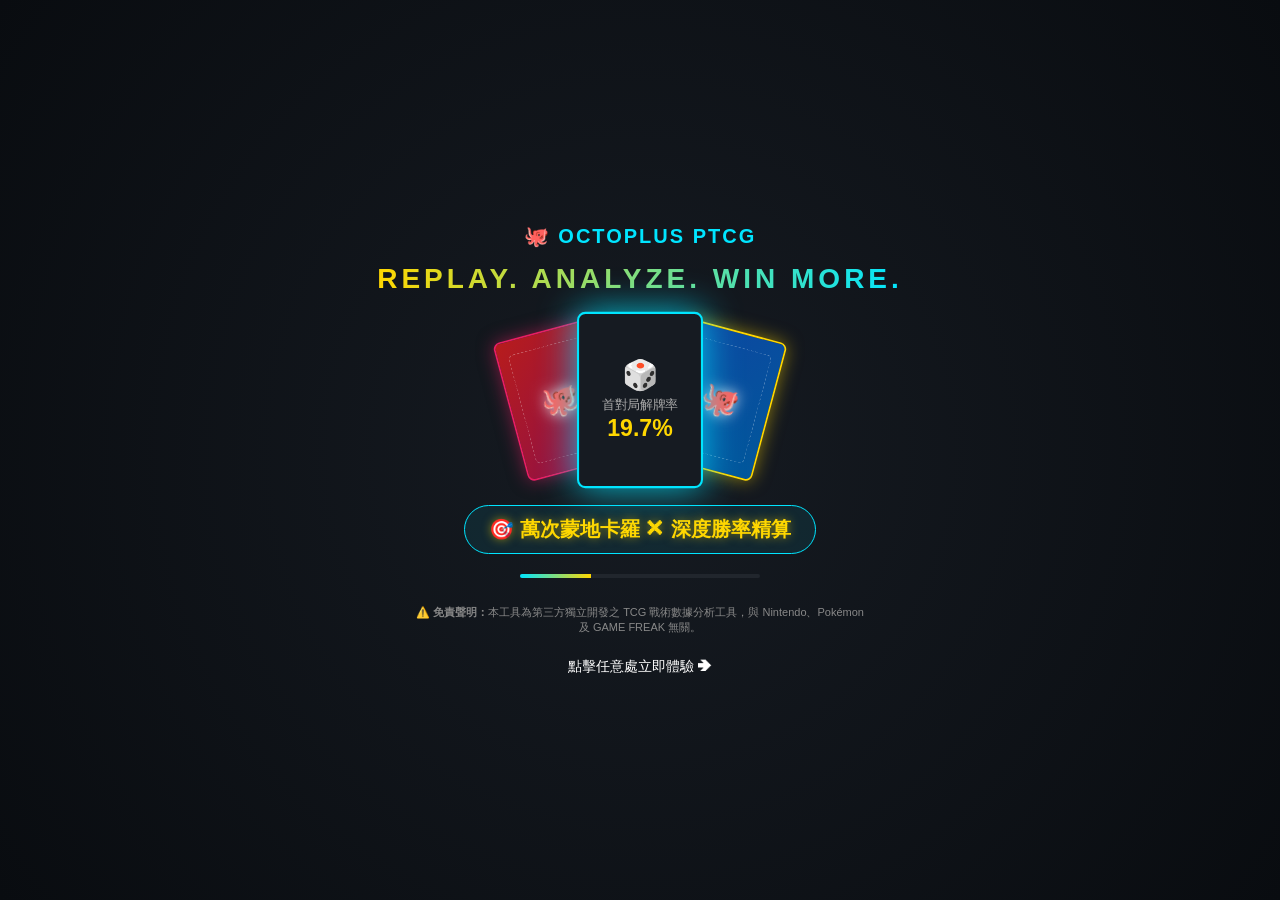
==== commit 2f172f9a: "Update index.html" ====
--- a/index.html
+++ b/index.html
@@ -223,97 +223,98 @@
                 </div> <!-- 結束雙欄容器 -->
             </div>
         </div> <!-- 💡 就是補上這一行！結束 #view-import 主區塊 -->
-        <!-- View 2: 功能 A 起手勝率健檢 -->
+       <!-- View 2: 功能 A 起手勝率健檢 -->
         <div id="view-starter" class="view-section" style="display:none; max-width:1450px; width:95%; margin:20px auto; padding:20px;">
             <div style="display:flex; justify-content:space-between; align-items:center; margin-bottom:20px; background:#161B22; border:1px solid #30363D; border-left:4px solid #00E5FF; padding:12px 20px; border-radius:8px; box-shadow:0 4px 15px rgba(0,0,0,0.3);">
                 <h2 id="st-main-title" style="color:#00E5FF; font-size:20px; margin:0; font-weight:bold; letter-spacing:1px;">🎲 起手勝率健檢</h2>
                 <button class="q-btn" id="st-tut-btn" style="background: linear-gradient(145deg, #FFD700, #FF9800); color: #000; font-weight:bold; box-shadow: 0 2px 10px rgba(255, 215, 0, 0.3);" onclick="document.getElementById('tut-starter-modal').style.display='flex'">❓ 起手勝率教學</button>
             </div>
 
-            <!-- 💡 關鍵排版修復：加上 Flexbox 左右強制並排 -->
-            <div class="starter-split-layout" style="display: flex; gap: 30px; flex-wrap: wrap; align-items: flex-start;">
+            <!-- 💡 強制雙欄佈局：加入 flex 與適當的 min-width 確保不跑版 -->
+            <div class="starter-split-layout" style="display: flex; gap: 25px; flex-wrap: wrap; align-items: flex-start;">
                 
                 <!-- 🟡 左半部：參數設定區 -->
-                <div class="starter-left-col" style="flex: 1.2; min-width: 450px;">
+                <div class="starter-left-col" style="flex: 1.3; min-width: 380px;">
                     <div class="prob-card" style="margin-bottom:20px;">
                         <b id="st-sec-a-title" style="font-size:16px; color:#FFD700;">A. 寶可夢起站怪數量配置</b>
                         <div style="display:grid; grid-template-columns:1fr 1fr 1fr; gap:15px; margin:15px 0;">
-                            <div><label id="st-lbl-total" style="font-size:12px; color:#888;">基礎怪總數：</label><input type="number" id="st-totalBasic" value="12"></div>
-                            <div><label id="st-lbl-want" style="font-size:12px; color:#888;">理想起站怪 (Want)：</label><input type="number" id="st-wantBasic" value="4"></div>
-                            <div><label id="st-lbl-unwanted" style="font-size:12px; color:#888;">雷區怪 (Unwanted)：</label><input type="number" id="st-unwantedBasic" value="2"></div>
-                        </div>
-                        <button class="btn" id="st-btn-calc-basic" style="background:linear-gradient(90deg, #00C9FF, #92FE9D); color:#000; font-weight:bold; border:none; box-shadow: 0 4px 15px rgba(0, 201, 255, 0.3);" onclick="runIndependentBasicSimulation()">📊 獨立計算開局起站機率</button>
+                            <div><label id="st-lbl-total" style="font-size:12px; color:#888;">基礎怪總數：</label><input type="number" id="st-totalBasic" value="13" style="width:100%;"></div>
+                            <div><label id="st-lbl-want" style="font-size:12px; color:#888;">理想起站怪 (Want)：</label><input type="number" id="st-wantBasic" value="4" style="width:100%;"></div>
+                            <div><label id="st-lbl-unwanted" style="font-size:12px; color:#888;">雷區怪 (Unwanted)：</label><input type="number" id="st-unwantedBasic" value="2" style="width:100%;"></div>
+                        </div>
+                        <button class="btn" id="st-btn-calc-basic" style="background:linear-gradient(90deg, #00C9FF, #92FE9D); color:#000; font-weight:bold; border:none; box-shadow: 0 4px 15px rgba(0, 201, 255, 0.3); width:100%;" onclick="runIndependentBasicSimulation()">📊 獨立計算開局起站機率</button>
                         
-                       <!-- 機率結果顯示區 (全新階層化 UI) -->
-<div id="st-basicResultArea" style="display: none; margin-top: 15px;">
-    
-    <!-- 頂層 1 & 2：絕對機率 100% 總和 -->
-    <div style="display: flex; gap: 8px; margin-bottom: 12px;">
-        <div style="flex: 1; background: rgba(255, 82, 82, 0.05); border: 1px dashed #FF5252; padding: 12px; border-radius: 8px; text-align: center;">
-            <div style="font-size: 12px; color: #FF5252; margin-bottom: 4px;">💥 1. 無基礎怪重抽率</div>
-            <div id="st-mulliganProb" style="font-size: 20px; font-weight: bold; color: #FF5252;">0.00%</div>
-        </div>
-        <div style="display: flex; align-items: center; font-size: 16px; color: #888;">+</div>
-        <div style="flex: 1.2; background: rgba(52, 168, 83, 0.05); border: 1px solid #34A853; padding: 12px; border-radius: 8px; text-align: center;">
-            <div style="font-size: 12px; color: #34A853; margin-bottom: 4px;">✅ 2. 正常開局率 (有基礎怪)</div>
-            <div id="st-validStartProb" style="font-size: 20px; font-weight: bold; color: #34A853;">0.00%</div>
-        </div>
-        <div style="display: flex; align-items: center; font-size: 14px; color: #888; font-weight: bold;">= 100%</div>
-    </div>
-
-    <!-- 頂層 3：獨立高亮 完美起站率 -->
-    <div style="background: linear-gradient(90deg, rgba(0, 229, 255, 0.1), transparent); border-left: 4px solid #00E5FF; padding: 12px 15px; border-radius: 6px; display: flex; justify-content: space-between; align-items: center; margin-bottom: 15px;">
-        <div>
-            <div style="color: #00E5FF; font-weight: bold; font-size: 14px;">🎯 3. 完美起站率</div>
-            <div style="color: #aaa; font-size: 11px; margin-top: 2px;">(60抽7至少1張理想起站怪)</div>
-        </div>
-        <div id="st-perfectStartProb-top" style="font-size: 24px; font-weight: bold; color: #00E5FF;">0.00%</div>
-    </div>
-
-    <!-- 正常開局的分支解析 -->
-    <div style="border: 1px solid #30363D; border-radius: 8px; background: #0D1117; padding: 12px;">
-        <div style="font-size: 13px; font-weight: bold; color: #FFF; margin-bottom: 10px; padding-bottom: 5px; border-bottom: 1px solid #30363D; display: flex; justify-content: space-between;">
-            <span>👇 「正常開局」的實際狀況分支</span>
-            <span id="st-validStartProb-sub" style="color: #34A853;">共 0.00%</span>
-        </div>
-        
-        <div style="display: flex; flex-direction: column; gap: 8px;">
-            <!-- 分支 1 -->
-            <div style="display: flex; justify-content: space-between; align-items: center; background: #161B22; border-left: 3px solid #00E5FF; padding: 8px 12px; border-radius: 4px;">
-                <div>
-                    <div style="color: #00E5FF; font-weight: bold; font-size: 13px;">1. 理想怪起站率</div>
-                    <div style="color: #888; font-size: 11px; margin-top: 2px;">抽到的基礎怪至少有 1 張理想怪</div>
-                </div>
-                <div style="text-align: right;">
-                    <div id="st-perfectStartProb-branch" style="color: #00E5FF; font-weight: bold; font-size: 15px;">0.00%</div>
-                    <div id="st-perfectStartCond" style="color: #666; font-size: 10px;">佔開局 0%</div>
-                </div>
-            </div>
-            <!-- 分支 2 -->
-            <div style="display: flex; justify-content: space-between; align-items: center; background: #161B22; border-left: 3px solid #FF9800; padding: 8px 12px; border-radius: 4px;">
-                <div>
-                    <div style="color: #FF9800; font-weight: bold; font-size: 13px;">2. 雷區怪起站</div>
-                    <div style="color: #888; font-size: 11px; margin-top: 2px;">抽到的基礎怪只有抽到雷區怪 (可複數)</div>
-                </div>
-                <div style="text-align: right;">
-                    <div id="st-forcedStartProb" style="color: #FF9800; font-weight: bold; font-size: 15px;">0.00%</div>
-                    <div id="st-forcedStartCond" style="color: #666; font-size: 10px;">佔開局 0%</div>
-                </div>
-            </div>
-            <!-- 分支 3 -->
-            <div style="display: flex; justify-content: space-between; align-items: center; background: #161B22; border-left: 3px solid #FFD700; padding: 8px 12px; border-radius: 4px;">
-                <div>
-                    <div style="color: #FFD700; font-weight: bold; font-size: 13px;">3. 非理想、雷區基礎怪起站率</div>
-                    <div style="color: #888; font-size: 11px; margin-top: 2px;">妥協起站：有基礎怪可擋，但皆非理想或雷區</div>
-                </div>
-                <div style="text-align: right;">
-                    <div id="st-normalStartProb" style="color: #FFD700; font-weight: bold; font-size: 15px;">0.00%</div>
-                    <div id="st-normalStartCond" style="color: #666; font-size: 10px;">佔開局 0%</div>
-                </div>
-            </div>
-        </div>
-    </div>
-</div>
+                        <!-- 機率結果顯示區 (階層化 UI) -->
+                        <div id="st-basicResultArea" style="display: none; margin-top: 15px;">
+                            
+                            <!-- 頂層 1 & 2：絕對機率 100% 總和 -->
+                            <div style="display: flex; gap: 8px; margin-bottom: 12px;">
+                                <div style="flex: 1; background: rgba(255, 82, 82, 0.05); border: 1px dashed #FF5252; padding: 12px; border-radius: 8px; text-align: center;">
+                                    <div style="font-size: 12px; color: #FF5252; margin-bottom: 4px;">💥 1. 無基礎怪重抽率</div>
+                                    <div id="st-mulliganProb" style="font-size: 20px; font-weight: bold; color: #FF5252;">0.00%</div>
+                                </div>
+                                <div style="display: flex; align-items: center; font-size: 16px; color: #888;">+</div>
+                                <div style="flex: 1.2; background: rgba(52, 168, 83, 0.05); border: 1px solid #34A853; padding: 12px; border-radius: 8px; text-align: center;">
+                                    <div style="font-size: 12px; color: #34A853; margin-bottom: 4px;">✅ 2. 正常開局率 (有基礎怪)</div>
+                                    <div id="st-validStartProb" style="font-size: 20px; font-weight: bold; color: #34A853;">0.00%</div>
+                                </div>
+                                <div style="display: flex; align-items: center; font-size: 14px; color: #888; font-weight: bold;">= 100%</div>
+                            </div>
+
+                            <!-- 頂層 3：獨立高亮 完美起站率 -->
+                            <div style="background: linear-gradient(90deg, rgba(0, 229, 255, 0.1), transparent); border-left: 4px solid #00E5FF; padding: 12px 15px; border-radius: 6px; display: flex; justify-content: space-between; align-items: center; margin-bottom: 15px;">
+                                <div>
+                                    <div style="color: #00E5FF; font-weight: bold; font-size: 14px;">🎯 3. 完美起站率</div>
+                                    <div style="color: #aaa; font-size: 11px; margin-top: 2px;">(60抽7至少1張理想起站怪)</div>
+                                </div>
+                                <div id="st-perfectStartProb-top" style="font-size: 24px; font-weight: bold; color: #00E5FF;">0.00%</div>
+                            </div>
+
+                            <!-- 正常開局的分支解析 -->
+                            <div style="border: 1px solid #30363D; border-radius: 8px; background: #0D1117; padding: 12px;">
+                                <div style="font-size: 13px; font-weight: bold; color: #FFF; margin-bottom: 10px; padding-bottom: 5px; border-bottom: 1px solid #30363D; display: flex; justify-content: space-between;">
+                                    <span>👇 「正常開局」的實際狀況分支</span>
+                                    <span id="st-validStartProb-sub" style="color: #34A853;">共 0.00%</span>
+                                </div>
+                                
+                                <div style="display: flex; flex-direction: column; gap: 8px;">
+                                    <!-- 分支 1 -->
+                                    <div style="display: flex; justify-content: space-between; align-items: center; background: #161B22; border-left: 3px solid #00E5FF; padding: 8px 12px; border-radius: 4px;">
+                                        <div>
+                                            <div style="color: #00E5FF; font-weight: bold; font-size: 13px;">1. 理想怪起站率</div>
+                                            <div style="color: #888; font-size: 11px; margin-top: 2px;">抽到的基礎怪至少有 1 張理想怪</div>
+                                        </div>
+                                        <div style="text-align: right;">
+                                            <div id="st-perfectStartProb-branch" style="color: #00E5FF; font-weight: bold; font-size: 15px;">0.00%</div>
+                                            <div id="st-perfectStartCond" style="color: #666; font-size: 10px;">佔開局 0%</div>
+                                        </div>
+                                    </div>
+                                    <!-- 分支 2 -->
+                                    <div style="display: flex; justify-content: space-between; align-items: center; background: #161B22; border-left: 3px solid #FF9800; padding: 8px 12px; border-radius: 4px;">
+                                        <div>
+                                            <div style="color: #FF9800; font-weight: bold; font-size: 13px;">2. 雷區怪起站</div>
+                                            <div style="color: #888; font-size: 11px; margin-top: 2px;">抽到的基礎怪只有抽到雷區怪 (可複數)</div>
+                                        </div>
+                                        <div style="text-align: right;">
+                                            <div id="st-forcedStartProb" style="color: #FF9800; font-weight: bold; font-size: 15px;">0.00%</div>
+                                            <div id="st-forcedStartCond" style="color: #666; font-size: 10px;">佔開局 0%</div>
+                                        </div>
+                                    </div>
+                                    <!-- 分支 3 -->
+                                    <div style="display: flex; justify-content: space-between; align-items: center; background: #161B22; border-left: 3px solid #FFD700; padding: 8px 12px; border-radius: 4px;">
+                                        <div>
+                                            <div style="color: #FFD700; font-weight: bold; font-size: 13px;">3. 非理想、雷區基礎怪起站率</div>
+                                            <div style="color: #888; font-size: 11px; margin-top: 2px;">妥協起站：有基礎怪可擋，但皆非理想或雷區</div>
+                                        </div>
+                                        <div style="text-align: right;">
+                                            <div id="st-normalStartProb" style="color: #FFD700; font-weight: bold; font-size: 15px;">0.00%</div>
+                                            <div id="st-normalStartCond" style="color: #666; font-size: 10px;">佔開局 0%</div>
+                                        </div>
+                                    </div>
+                                </div>
+                            </div>
+                        </div>
+                    </div> <!-- 結束 prob-card (A 區) -->
 
                     <div class="prob-card" style="margin-bottom:20px;">
                         <b id="st-sec-b-title" style="font-size:16px; color:#FFD700;">B. 重點卡與資源檢索設定</b>
@@ -327,17 +328,19 @@
                         <button class="btn-secondary" id="st-btn-add-draw" style="padding:4px 10px; font-size:12px;" onclick="addDrawCardRow()">＋ 新增支援者卡</button>
                     </div>
 
-                    <button class="btn" id="st-btn-run-sim" style="background:linear-gradient(90deg, #00C9FF, #92FE9D); color:#000; font-size:18px; font-weight:bold; padding:12px;" onclick="runUltimateSimulation()">⚡ 執行多支援者勝率比較模擬</button>
-                </div> <!-- 結束左半部 -->
+                    <button class="btn" id="st-btn-run-sim" style="background:linear-gradient(90deg, #00C9FF, #92FE9D); color:#000; font-size:18px; font-weight:bold; padding:12px; width: 100%;" onclick="runUltimateSimulation()">⚡ 執行多支援者勝率比較模擬</button>
+                </div> <!-- 結束左半部 starter-left-col -->
 
                 <!-- 🟡 右半部：計算結果與報告區 -->
-                <div class="starter-right-col" style="flex: 1; min-width: 400px;">
+                <div class="starter-right-col" style="flex: 1; min-width: 380px;">
                     <div id="st-analysisResults" style="display:none;">
                         <h3 id="st-res-title" style="color:#FFD700; margin-bottom:10px;">📊 各支援者獨立劇本勝率結果</h3>
-                        <table class="combination-table" style="width:100%; border-collapse:collapse; background:#161B22; border:1px solid #30363D; border-radius:6px; font-size:13px;">
-                            <thead id="st-tableHeader"></thead>
-                            <tbody id="st-combinationTableBody"></tbody>
-                        </table>
+                        <div style="overflow-x: auto;">
+                            <table class="combination-table" style="width:100%; border-collapse:collapse; background:#161B22; border:1px solid #30363D; border-radius:6px; font-size:13px;">
+                                <thead id="st-tableHeader"></thead>
+                                <tbody id="st-combinationTableBody"></tbody>
+                            </table>
+                        </div>
                     </div>
 
                     <!-- 🐙 小章魚自動評分報告卡片 -->
@@ -372,9 +375,9 @@
                             <ul id="octo-comments-list" style="color:#CCC; font-size:13px; padding-left:20px; line-height:1.6;"></ul>
                         </div>
 
-                        <button class="btn" id="st-btn-export" style="background:#238636; font-size:14px;" onclick="exportOctoReportCard()">📸 匯出小章魚戰術報告卡 (分享用)</button>
-                    </div>
-                </div> <!-- 結束右半部 -->
+                        <button class="btn" id="st-btn-export" style="background:#238636; font-size:14px; width:100%;" onclick="exportOctoReportCard()">📸 匯出小章魚戰術報告卡 (分享用)</button>
+                    </div>
+                </div> <!-- 結束右半部 starter-right-col -->
 
             </div> <!-- 結束雙欄容器 starter-split-layout -->
         </div> <!-- 結束 view-starter -->
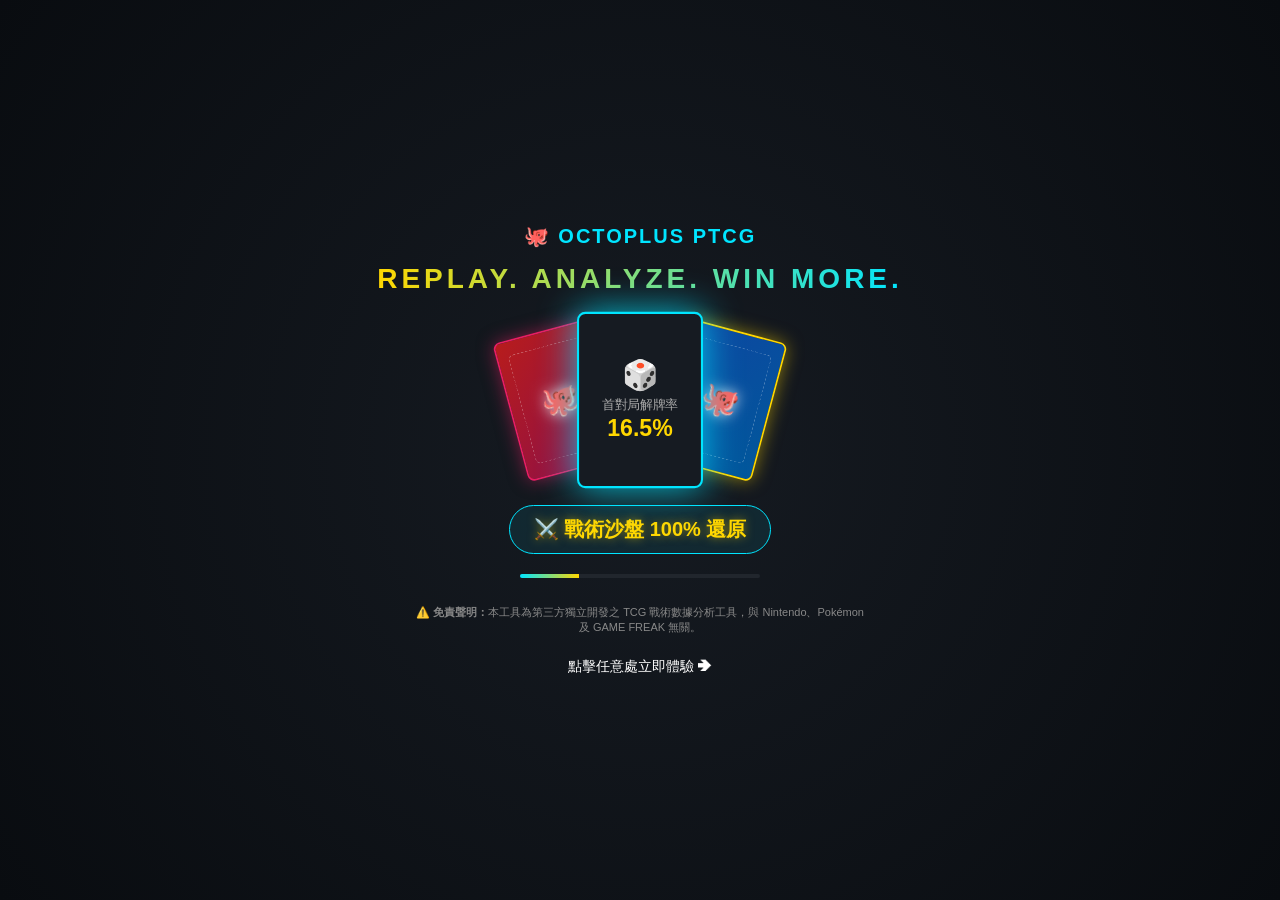
==== commit 6ec0b120: "Update index.html" ====
--- a/index.html
+++ b/index.html
@@ -39,11 +39,7 @@
         </div>
     </div>
 
-    <!-- 💡 可自由拖曳的資訊框 (跑馬燈與免責聲明) -->
-    <div id="draggable-info-box" onmousedown="startInfoDrag(event)" ontouchstart="startInfoDrag(event)">
-        <div class="marquee-container" style="margin-bottom: 8px;"><div class="marquee-content" id="marquee-text">💬 正在載入留言...</div></div>
-        <div class="disclaimer-box" id="txt-disclaimer"><b>⚠️ 免責聲明：</b>本工具為第三方 TCG 戰術分析數據工具，與 Nintendo / Pokémon / GAME FREAK 無關。</div>
-    </div>
+   
 
     <!-- 開場動畫 -->
     <div id="octopus-splash" onclick="dismissSplash()">
@@ -80,8 +76,15 @@
             <button class="nav-3d-btn" id="btn-view-sandbox" onclick="switchMainView('sandbox')">⚔️ 3. 覆盤沙盤戰場</button>
         </div>
         
-        <!-- 💡 移至頂部的會員狀態列 -->
-        <div style="display:flex; align-items:center; gap: 15px;">
+        <!-- 💡 新增：跑馬燈置入導覽列中央 (加上 max-width 限制) -->
+        <div class="nav-marquee-wrapper" style="flex: 1; max-width: 400px; margin: 0 20px; overflow: hidden;">
+            <div class="marquee-container" style="margin: 0; padding: 5px 12px; width: 100%; border: 1px solid rgba(255, 152, 0, 0.5); background: rgba(255, 152, 0, 0.08); border-radius: 6px;">
+                <div class="marquee-content" id="marquee-text" style="color: #FFB74D; font-size: 13px;">💬 正在載入留言...</div>
+            </div>
+        </div>
+
+        <!-- 💡 移至頂部的會員狀態列 (加上防止擠壓斷行) -->
+        <div style="display:flex; align-items:center; gap: 15px; flex-shrink: 0; white-space: nowrap;">
             <div id="header-auth-info" style="text-align:right; line-height:1.3;">
                 <div id="txt-status" style="font-size:14px; font-weight:bold; color:#CCC;">訪客試玩模式</div>
                 <div id="txt-status-sub" style="font-size:11px; color:#888;">(每日限制 30 次額度)</div>
@@ -218,6 +221,11 @@
                                 <option value="" id="opt-load-cloud">載入雲端牌組...</option>
                             </select>
                         </div>
+                        <!-- 💡 新增：靜態低調的免責聲明 -->
+                        <div id="txt-disclaimer" style="margin-top: 25px; padding: 12px; background-color: rgba(0, 0, 0, 0.2); border-left: 3px solid #E53935; border-radius: 6px; font-size: 12px; color: #888; line-height: 1.5; text-align: left;">
+                            <b>⚠️ 免責聲明：</b>本工具為第三方 TCG 戰術分析數據工具，與 Nintendo / Pokémon / GAME FREAK 無關。
+                        </div>
+
                     </div> <!-- 結束右欄 -->
 
                 </div> <!-- 結束雙欄容器 -->
@@ -602,7 +610,12 @@
                 <b style="color:#00E5FF;">設定步驟：</b>
                 <ol style="margin-left: 20px; margin-top: 10px;">
                     <li style="margin-bottom: 8px;"><b>基礎怪配置：</b>設定你想用哪隻怪起站，系統會算出「Mulligan 率」與「鬼抓人率」。</li>
-                    <li style="margin-bottom: 8px;"><b>重點卡設定：</b>設定你首回合最想抓到的關鍵卡（支援手動打字或放大鏡搜尋）。</li>
+                    <li style="margin-bottom: 8px;"><b>重點卡設定：</b>設定你首回合最想抓到的關鍵卡（支援手動打字或放大鏡搜尋）。
+                        <ul style="margin-top: 6px; margin-left: 15px; color: #CCC; list-style-type: disc; font-size: 13px;">
+                            <li style="margin-bottom: 6px;"><b style="color:#00E5FF;">【加入評分】：</b>勾選後，此卡將列入「T1 展開爆發力」的嚴格計算目標（打勾的卡必須全部湊齊才算天胡成功）。</li>
+                            <li><b style="color:#34A853;">【抽到即下場】：</b>模擬真實賽場動作。若該卡為基礎怪、能量或場地，勾選後系統會在發動支援者前將其保留在場上，防止被洗掉或丟棄。</li>
+                        </ul>
+                    </li>
                     <li style="margin-bottom: 8px;"><b>支援者對比：</b>加入不同的支援者（如：博士、莉莉艾），系統會幫你算出開哪張勝率最高！</li>
                 </ol>
             </div>
@@ -809,22 +822,18 @@
     <div id="dice-modal" class="modal-overlay" onclick="this.style.display='none'" style="z-index: 10005;">
         <div id="dice-result" class="bounce-in" style="font-size:140px; text-shadow: 0 10px 40px rgba(0,0,0,0.9); font-weight: bold;">🎲</div>
     </div>
-<!-- 📱 手機版專屬底部導覽列 (Bottom Tab Bar) -->
+<!-- 📱 手機版專屬底部導覽列 (扁平化純文字版) -->
     <div id="mobile-bottom-nav">
         <div class="m-nav-item active" id="m-nav-import" onclick="switchMainView('import')">
-            <span class="m-nav-icon">🛠️</span>
             <span class="m-nav-text">編輯牌組</span>
         </div>
         <div class="m-nav-item" id="m-nav-starter" onclick="switchMainView('starter')">
-            <span class="m-nav-icon">🎲</span>
             <span class="m-nav-text">起手健檢</span>
         </div>
         <div class="m-nav-item" id="m-nav-sandbox" onclick="switchMainView('sandbox')">
-            <span class="m-nav-icon">⚔️</span>
             <span class="m-nav-text">沙盤戰場</span>
         </div>
     </div>
-
     <!-- 腳本正確載入順序 -->
     <script src="https://cdn.jsdelivr.net/npm/html2canvas@1.4.1/dist/html2canvas.min.js"></script>
     <script src="starter.js?v=1"></script>
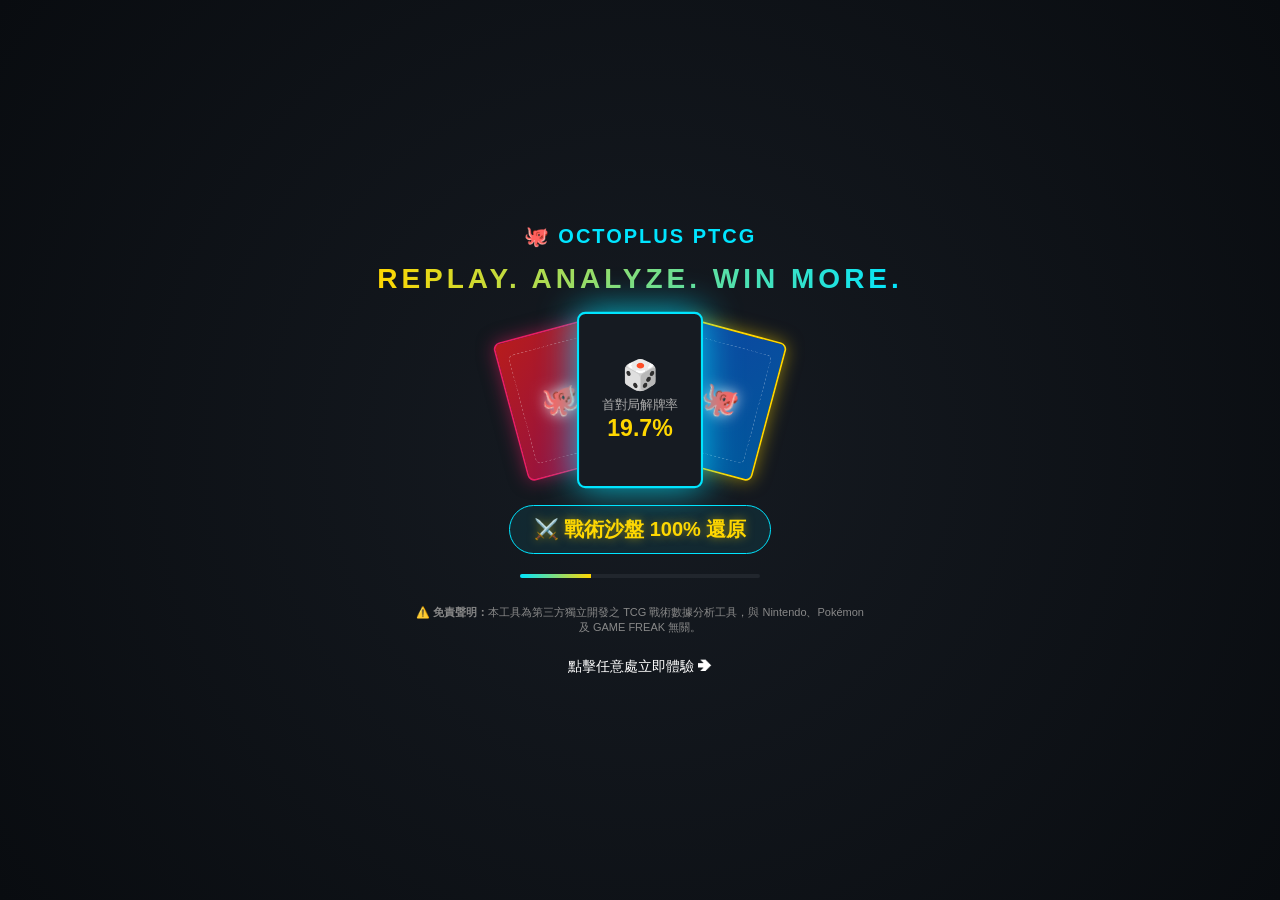
==== commit e2ab3b72: "Update index.html" ====
--- a/index.html
+++ b/index.html
@@ -69,7 +69,7 @@
 
     <!-- 頂部 3D 立體感導覽列 -->
     <div id="top-nav-bar">
-        <div style="display:flex; gap:12px; align-items:center;">
+       <div id="nav-left-section" style="display:flex; gap:12px; align-items:center;">
             <span style="font-size:18px; font-weight:900; color:#00E5FF; margin-right:5px; text-shadow:0 0 10px rgba(0,229,255,0.5);">🐙 OCTOPLUS PTCG</span>
             <button class="nav-3d-btn active" id="btn-view-import" onclick="switchMainView('import')">🛠️ 1. 編輯牌組</button>
             <button class="nav-3d-btn" id="btn-view-starter" onclick="switchMainView('starter')">🎲 2. 起手勝率健檢</button>
@@ -77,14 +77,14 @@
         </div>
         
         <!-- 💡 新增：跑馬燈置入導覽列中央 (加上 max-width 限制) -->
-        <div class="nav-marquee-wrapper" style="flex: 1; max-width: 400px; margin: 0 20px; overflow: hidden;">
+        <div id="nav-center-marquee" class="nav-marquee-wrapper" style="flex: 1; max-width: 400px; margin: 0 20px; overflow: hidden;">
             <div class="marquee-container" style="margin: 0; padding: 5px 12px; width: 100%; border: 1px solid rgba(255, 152, 0, 0.5); background: rgba(255, 152, 0, 0.08); border-radius: 6px;">
                 <div class="marquee-content" id="marquee-text" style="color: #FFB74D; font-size: 13px;">💬 正在載入留言...</div>
             </div>
         </div>
 
         <!-- 💡 移至頂部的會員狀態列 (加上防止擠壓斷行) -->
-        <div style="display:flex; align-items:center; gap: 15px; flex-shrink: 0; white-space: nowrap;">
+        <div id="nav-right-section" style="display:flex; align-items:center; gap: 15px; flex-shrink: 0; white-space: nowrap;">
             <div id="header-auth-info" style="text-align:right; line-height:1.3;">
                 <div id="txt-status" style="font-size:14px; font-weight:bold; color:#CCC;">訪客試玩模式</div>
                 <div id="txt-status-sub" style="font-size:11px; color:#888;">(每日限制 30 次額度)</div>
--- a/style.css
+++ b/style.css
@@ -341,33 +341,6 @@
     margin: 20px 0;
 }
 
-/* ==========================================
-   排版優化：起手左右分欄 & 可拖曳資訊懸浮窗
-   ========================================== */
-#draggable-info-box {
-    position: fixed;
-    bottom: 25px;
-    left: 90px;
-    z-index: 9999;
-    width: 320px;
-    background: rgba(14, 17, 23, 0.85);
-    border: 1px solid #30363D;
-    border-radius: 8px;
-    padding: 10px;
-    box-shadow: 0 4px 20px rgba(0,0,0,0.6);
-    backdrop-filter: blur(4px);
-    cursor: grab;
-    user-select: none;
-    -webkit-user-select: none;
-}
-#draggable-info-box:active {
-    cursor: grabbing;
-}
-#draggable-info-box > * {
-    pointer-events: auto; 
-    margin: 0 !important;
-    width: 100%;
-}
 
 /* 起手健檢左右分欄 */
 .starter-split-layout {
@@ -423,7 +396,7 @@
     #btn-unlock { padding: 4px 8px !important; font-size: 11px !important; white-space: nowrap; }
     #top-nav-bar .nav-3d-btn { padding: 4px 8px !important; font-size: 11px !important; white-space: nowrap; }
 
-    /* 💡 顯示底部導覽列：確保 1/3 等分填滿 */
+    /* 💡 顯示底部導覽列：扁平化無圖標設計 */
     #mobile-bottom-nav {
         display: flex;
         justify-content: space-between;
@@ -436,18 +409,52 @@
         padding-bottom: env(safe-area-inset-bottom);
     }
     .m-nav-item {
-        flex: 1 1 33.33%; /* 強制各佔 1/3 */
-        display: flex; flex-direction: column; align-items: center; justify-content: center;
-        padding: 8px 0; color: #888; cursor: pointer; transition: 0.2s;
-    }
-    .m-nav-item.active { color: #00E5FF; }
-    .m-nav-icon { font-size: 22px; margin-bottom: 4px; filter: grayscale(1); transition: 0.2s; }
-    .m-nav-item.active .m-nav-icon { filter: grayscale(0); transform: scale(1.1); }
-    .m-nav-text { font-size: 11px; font-weight: bold; }
-
-    /* 讓主視圖底部留出空間，不被導覽列遮住 */
-    #app-viewport { padding-bottom: 75px; }
-}
+        flex: 1 1 33.33%;
+        display: flex; align-items: center; justify-content: center;
+        padding: 14px 0; /* 💡 放大點擊熱區 */
+        color: #888; cursor: pointer; transition: 0.2s;
+        border-right: 1px solid #30363D; /* 💡 加入分隔線提升質感 */
+    }
+    .m-nav-item:last-child { border-right: none; }
+    .m-nav-item.active { color: #00E5FF; background: rgba(0, 229, 255, 0.05); }
+    .m-nav-text { font-size: 15px; font-weight: bold; } /* 💡 字體放大至 15px */
+
+    /* 讓主視圖底部留出空間縮小 */
+    #app-viewport { padding-bottom: 55px; } /* 💡 從原本的 75px 大幅縮減到 55px，把空間還給戰場 */
+
+   /* 💡 重新定義上方導覽列的手機版排版 (雙層極簡結構) */
+    #top-nav-bar {
+        flex-wrap: wrap !important;
+        padding: 10px !important;
+        gap: 8px !important;
+    }
+    
+    /* 1. 徹底隱藏標題區塊，把垂直空間省下來 */
+    #top-nav-bar > div:first-child {
+        display: none !important;
+    }
+    
+    /* 2. 會員與按鈕群：強制獨立一行、開啟手指左右滑動、絕對不換行 */
+    #top-nav-bar > div:last-child {
+        flex: 1 1 100%;
+        overflow-x: auto;
+        padding-bottom: 5px; /* 留出空間給隱藏滑動條 */
+        justify-content: flex-start !important;
+    }
+    
+    /* 確保所有按鈕文字不准斷行、不准被擠壓 */
+    #header-auth-info, #btn-unlock, .nav-3d-btn, .nav-lang-select {
+        white-space: nowrap !important;
+        flex-shrink: 0 !important; 
+    }
+    
+    /* 3. 跑馬燈：滿版置底 */
+    .nav-marquee-wrapper {
+        flex: 1 1 100% !important;
+        max-width: 100% !important;
+        margin: 0 !important;
+        order: 3;
+    }
 
 /* ==========================================
    📱 手機強制橫向提示 (Portrait Warning)
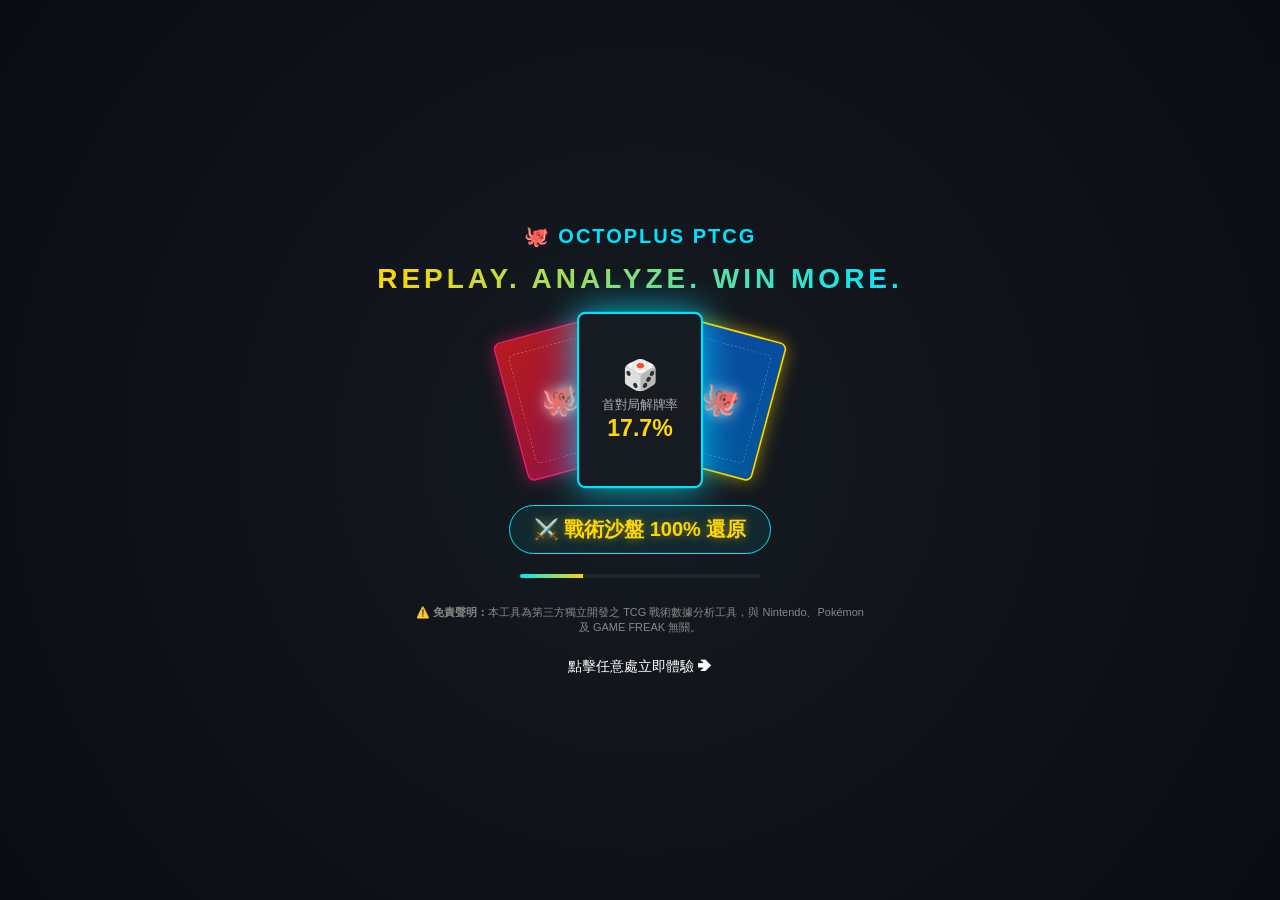
==== commit bc204226: "Update index.html" ====
--- a/index.html
+++ b/index.html
@@ -822,17 +822,18 @@
     <div id="dice-modal" class="modal-overlay" onclick="this.style.display='none'" style="z-index: 10005;">
         <div id="dice-result" class="bounce-in" style="font-size:140px; text-shadow: 0 10px 40px rgba(0,0,0,0.9); font-weight: bold;">🎲</div>
     </div>
-<!-- 📱 手機版專屬底部導覽列 (扁平化純文字版) -->
+<!-- 📱 手機版專屬底部導覽列 (極簡純圖示版) -->
     <div id="mobile-bottom-nav">
-        <div class="m-nav-item active" id="m-nav-import" onclick="switchMainView('import')">
-            <span class="m-nav-text">編輯牌組</span>
-        </div>
-        <div class="m-nav-item" id="m-nav-starter" onclick="switchMainView('starter')">
-            <span class="m-nav-text">起手健檢</span>
-        </div>
-        <div class="m-nav-item" id="m-nav-sandbox" onclick="switchMainView('sandbox')">
-            <span class="m-nav-text">沙盤戰場</span>
-        </div>
+        <div class="m-nav-item active" id="m-nav-import" onclick="switchMainView('import')" title="編輯牌組">
+            <span class="m-nav-icon">🛠️</span>
+        </div>
+        <div class="m-nav-item" id="m-nav-starter" onclick="switchMainView('starter')" title="起手健檢">
+            <span class="m-nav-icon">🎲</span>
+        </div>
+        <div class="m-nav-item" id="m-nav-sandbox" onclick="switchMainView('sandbox')" title="沙盤戰場">
+            <span class="m-nav-icon">⚔️</span>
+        </div>
+    </div>
     </div>
     <!-- 腳本正確載入順序 -->
     <script src="https://cdn.jsdelivr.net/npm/html2canvas@1.4.1/dist/html2canvas.min.js"></script>
--- a/style.css
+++ b/style.css
@@ -384,11 +384,40 @@
     .modal-card { max-height: 85vh; padding: 15px; }
     .modal-body { max-height: 60vh; overflow-y: auto; }
 
-    /* 💡 頂部標題列：極致壓縮為單行 */
-    #top-nav-bar { padding: 6px 10px !important; flex-wrap: nowrap !important; gap: 5px !important; overflow-x: auto; }
-    #top-nav-bar > div:first-child .nav-3d-btn { display: none; } /* 隱藏上方舊選單 */
-    #top-nav-bar > div:first-child span { font-size: 15px !important; white-space: nowrap; margin-right: 0; }
-    #top-nav-bar > div:last-child { gap: 5px !important; }
+    /* =========================================================
+   💡 手機與平板 (直/橫向通用的導覽列優化) 
+   將斷點擴大至 930px，確保大尺寸 iPhone 橫放時不會被切回電腦版
+   ========================================================= */
+@media (max-width: 930px) {
+    #top-nav-bar {
+        flex-wrap: wrap !important;
+        padding: 10px !important;
+        gap: 8px !important;
+    }
+    
+    /* 1. 精準隱藏左側 (OCTOPLUS 標題與電腦版按鈕) */
+    #nav-left-section {
+        display: none !important;
+    }
+    
+    /* 2. 右側按鈕群 (獨立一行、可橫向滑動) */
+    #nav-right-section {
+        flex: 1 1 100%;
+        overflow-x: auto;
+        padding-bottom: 5px; /* 留出空間給隱藏滑動條 */
+        justify-content: flex-start !important;
+    }
+    
+    /* 確保右側裡面的所有按鈕都不准被擠壓變形 */
+    #nav-right-section > * {
+        flex-shrink: 0 !important; 
+    }
+    
+    /* 3. 精準狙擊：中央跑馬燈 (手機版直接隱藏，節省版面) */
+    #nav-center-marquee {
+        display: none !important;
+    }
+}
     
     /* 壓縮訪客狀態文字與按鈕 */
     #txt-status { font-size: 11px !important; white-space: nowrap; }
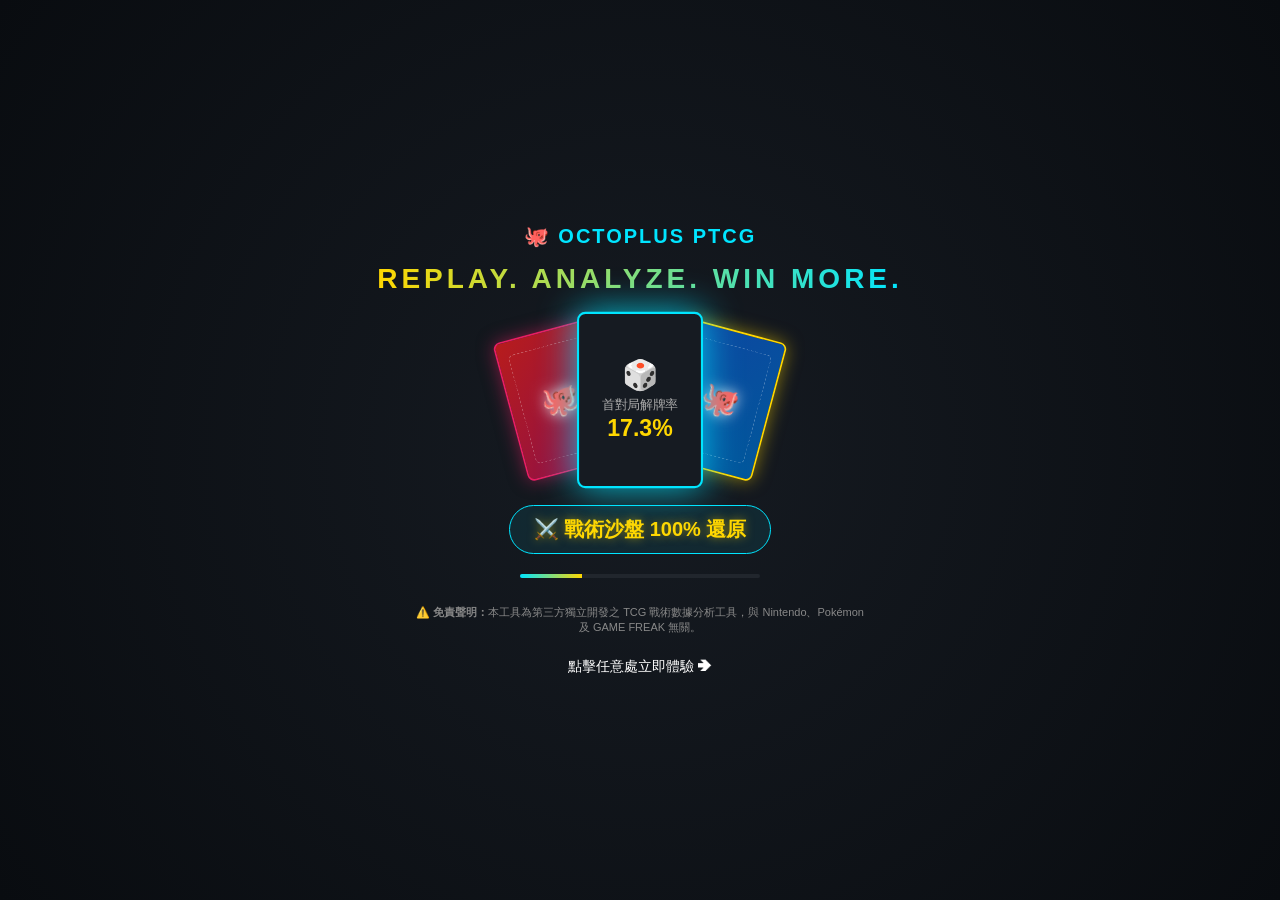
==== commit 29888d2e: "Update index.html" ====
--- a/index.html
+++ b/index.html
@@ -824,6 +824,10 @@
     </div>
 <!-- 📱 手機版專屬底部導覽列 (極簡純圖示版) -->
     <div id="mobile-bottom-nav">
+        <!-- 📱 手機版沙盤專屬：呼叫上方選單的懸浮按鈕 -->
+    <button id="btn-sandbox-nav-toggle" onclick="document.body.classList.toggle('auto-hide-nav')">
+        ⚙️ 頂部選單
+    </button>
         <div class="m-nav-item active" id="m-nav-import" onclick="switchMainView('import')" title="編輯牌組">
             <span class="m-nav-icon">🛠️</span>
         </div>
--- a/style.css
+++ b/style.css
@@ -385,39 +385,56 @@
     .modal-body { max-height: 60vh; overflow-y: auto; }
 
     /* =========================================================
-   💡 手機與平板 (直/橫向通用的導覽列優化) 
-   將斷點擴大至 930px，確保大尺寸 iPhone 橫放時不會被切回電腦版
-   ========================================================= */
-@media (max-width: 930px) {
-    #top-nav-bar {
-        flex-wrap: wrap !important;
-        padding: 10px !important;
-        gap: 8px !important;
-    }
-    
-    /* 1. 精準隱藏左側 (OCTOPLUS 標題與電腦版按鈕) */
-    #nav-left-section {
-        display: none !important;
-    }
-    
-    /* 2. 右側按鈕群 (獨立一行、可橫向滑動) */
-    #nav-right-section {
-        flex: 1 1 100%;
-        overflow-x: auto;
-        padding-bottom: 5px; /* 留出空間給隱藏滑動條 */
-        justify-content: flex-start !important;
-    }
-    
-    /* 確保右側裡面的所有按鈕都不准被擠壓變形 */
-    #nav-right-section > * {
-        flex-shrink: 0 !important; 
-    }
-    
-    /* 3. 精準狙擊：中央跑馬燈 (手機版直接隱藏，節省版面) */
-    #nav-center-marquee {
-        display: none !important;
-    }
-}
+       💡 手機與平板 (直/橫向通用的導覽列優化 - 終極瘦身版) 
+       將斷點擴大至 930px，確保大尺寸 iPhone 橫放時不會被切回電腦版
+       ========================================================= */
+    @media (max-width: 930px) {
+        /* 💡 極致壓縮頂部導覽列高度 */
+        #top-nav-bar {
+            flex-wrap: wrap !important;
+            padding: 4px 8px !important; /* 從 10px 縮減到 4px */
+            gap: 8px !important;
+            min-height: auto !important;
+        }
+        
+        /* 1. 精準隱藏左側 (OCTOPLUS 標題與電腦版按鈕) */
+        #nav-left-section {
+            display: none !important;
+        }
+        
+        /* 2. 右側按鈕群 (獨立一行、可橫向滑動) */
+        #nav-right-section {
+            flex: 1 1 100%;
+            overflow-x: auto;
+            padding-bottom: 0 !important; /* 拿掉留給滑動條的 5px 空間 */
+            justify-content: flex-start !important;
+            align-items: center !important;
+            
+            /* 💡 隱藏瀏覽器原生的滑動條，把空間還給畫面 (仍可手指滑動) */
+            scrollbar-width: none;       /* Firefox */
+            -ms-overflow-style: none;    /* IE and Edge */
+        }
+        #nav-right-section::-webkit-scrollbar {
+            display: none;               /* Chrome, Safari, Opera */
+        }
+        
+        /* 💡 壓縮內部所有按鈕與文字的體積 */
+        #nav-right-section > * {
+            flex-shrink: 0 !important; 
+        }
+        #header-auth-info { font-size: 11px !important; line-height: 1.1 !important; }
+        #header-auth-info div:first-child { font-size: 12px !important; }
+        #btn-unlock, .nav-lang-select, #nav-right-section .btn-secondary {
+            padding: 4px 10px !important; 
+            font-size: 13px !important; 
+            height: auto !important;
+        }
+        
+        /* 3. 精準狙擊：中央跑馬燈 (手機版直接隱藏，節省版面) */
+        #nav-center-marquee {
+            display: none !important;
+        }
+    }
     
     /* 壓縮訪客狀態文字與按鈕 */
     #txt-status { font-size: 11px !important; white-space: nowrap; }
@@ -425,7 +442,7 @@
     #btn-unlock { padding: 4px 8px !important; font-size: 11px !important; white-space: nowrap; }
     #top-nav-bar .nav-3d-btn { padding: 4px 8px !important; font-size: 11px !important; white-space: nowrap; }
 
-    /* 💡 顯示底部導覽列：扁平化無圖標設計 */
+    /* 💡 顯示底部導覽列：極簡圖示設計，高度極致壓縮 */
     #mobile-bottom-nav {
         display: flex;
         justify-content: space-between;
@@ -440,16 +457,20 @@
     .m-nav-item {
         flex: 1 1 33.33%;
         display: flex; align-items: center; justify-content: center;
-        padding: 14px 0; /* 💡 放大點擊熱區 */
+        padding: 8px 0; /* 💡 將上下內距大幅縮減至 8px */
         color: #888; cursor: pointer; transition: 0.2s;
-        border-right: 1px solid #30363D; /* 💡 加入分隔線提升質感 */
+        border-right: 1px solid #30363D;
     }
     .m-nav-item:last-child { border-right: none; }
-    .m-nav-item.active { color: #00E5FF; background: rgba(0, 229, 255, 0.05); }
-    .m-nav-text { font-size: 15px; font-weight: bold; } /* 💡 字體放大至 15px */
-
-    /* 讓主視圖底部留出空間縮小 */
-    #app-viewport { padding-bottom: 55px; } /* 💡 從原本的 75px 大幅縮減到 55px，把空間還給戰場 */
+    
+    /* 讓被選中的圖示稍微放大並發光，增加點擊回饋感 */
+    .m-nav-item.active { background: rgba(0, 229, 255, 0.05); }
+    .m-nav-item.active .m-nav-icon { filter: drop-shadow(0 0 5px rgba(0,229,255,0.8)); transform: scale(1.1); }
+    
+    .m-nav-icon { font-size: 22px; transition: 0.2s; } /* 💡 圖示放大，方便手指點擊 */
+
+    /* 讓主視圖底部留出空間縮小，把空間還給戰場 */
+    #app-viewport { padding-bottom: 45px !important; } /* 💡 從原本的 55px 進一步壓縮到 45px */
 
    /* 💡 重新定義上方導覽列的手機版排版 (雙層極簡結構) */
     #top-nav-bar {
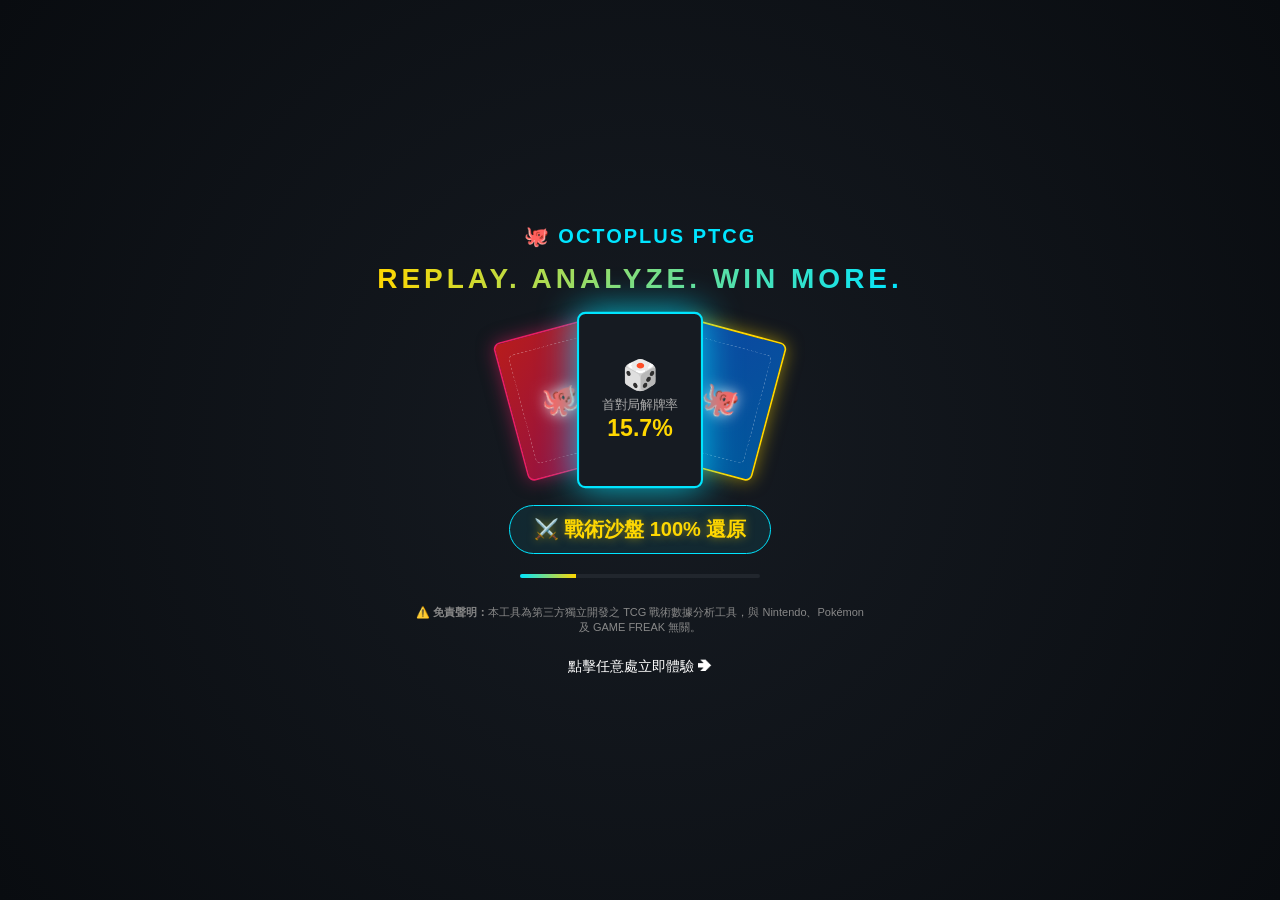
==== commit 0f19d648: "Update index.html" ====
--- a/index.html
+++ b/index.html
@@ -822,22 +822,23 @@
     <div id="dice-modal" class="modal-overlay" onclick="this.style.display='none'" style="z-index: 10005;">
         <div id="dice-result" class="bounce-in" style="font-size:140px; text-shadow: 0 10px 40px rgba(0,0,0,0.9); font-weight: bold;">🎲</div>
     </div>
-<!-- 📱 手機版專屬底部導覽列 (極簡純圖示版) -->
+<!-- 📱 手機版專屬底部導覽列 (加入極簡選單縮放按鈕) -->
     <div id="mobile-bottom-nav">
-        <!-- 📱 手機版沙盤專屬：呼叫上方選單的懸浮按鈕 -->
-    <button id="btn-sandbox-nav-toggle" onclick="document.body.classList.toggle('auto-hide-nav')">
-        ⚙️ 頂部選單
-    </button>
-        <div class="m-nav-item active" id="m-nav-import" onclick="switchMainView('import')" title="編輯牌組">
+        <!-- 💡 加入 main-tab 標籤，這三個各佔 30% -->
+        <div class="m-nav-item active main-tab" id="m-nav-import" onclick="switchMainView('import')" title="編輯牌組">
             <span class="m-nav-icon">🛠️</span>
         </div>
-        <div class="m-nav-item" id="m-nav-starter" onclick="switchMainView('starter')" title="起手健檢">
+        <div class="m-nav-item main-tab" id="m-nav-starter" onclick="switchMainView('starter')" title="起手健檢">
             <span class="m-nav-icon">🎲</span>
         </div>
-        <div class="m-nav-item" id="m-nav-sandbox" onclick="switchMainView('sandbox')" title="沙盤戰場">
+        <div class="m-nav-item main-tab" id="m-nav-sandbox" onclick="switchMainView('sandbox')" title="沙盤戰場">
             <span class="m-nav-icon">⚔️</span>
         </div>
-    </div>
+        
+        <!-- 💡 加入 gear-tab 標籤，這個佔 10% -->
+        <div class="m-nav-item gear-tab" id="m-nav-toggle-top" onclick="document.body.classList.toggle('auto-hide-nav')" title="縮放頂部選單">
+            <span class="m-nav-icon" style="font-size: 16px;">⚙️</span>
+        </div>
     </div>
     <!-- 腳本正確載入順序 -->
     <script src="https://cdn.jsdelivr.net/npm/html2canvas@1.4.1/dist/html2canvas.min.js"></script>
--- a/style.css
+++ b/style.css
@@ -434,6 +434,17 @@
         #nav-center-marquee {
             display: none !important;
         }
+       /* --- 💡 方案 C：沙盤專屬全螢幕 --- */
+    
+    /* 當 body 帶有 auto-hide-nav 標籤時，強制隱藏上方導覽列 */
+    body.auto-hide-nav #top-nav-bar { 
+        display: none !important; 
+    }
+    
+    /* 只有在沙盤模式下，才把右下角的懸浮按鈕顯示出來 */
+    body.in-sandbox-mode #btn-sandbox-nav-toggle {
+        display: block;
+    }
     }
     
     /* 壓縮訪客狀態文字與按鈕 */
@@ -564,3 +575,25 @@
     padding-left: 100%;
     animation: marquee-anim linear infinite; /* 💡 移除寫死的秒數，讓 JS 動態控制 */
 }
+/* 💡 沙盤專屬懸浮選單按鈕 (固定在右下角，預設完全隱藏) */
+#btn-sandbox-nav-toggle {
+    display: none;
+    position: fixed;
+    bottom: 65px; right: 15px; /* 剛好浮在底部圖示列的上方 */
+    z-index: 9999;
+    background: rgba(22, 27, 34, 0.95);
+    backdrop-filter: blur(4px);
+    border: 1px solid #30363D;
+    color: #CCC;
+    padding: 8px 16px;
+    border-radius: 30px;
+    font-size: 13px;
+    font-weight: bold;
+    box-shadow: 0 4px 15px rgba(0,0,0,0.6);
+    cursor: pointer;
+}
+#btn-sandbox-nav-toggle:active {
+    background: rgba(0, 229, 255, 0.2);
+    border-color: #00E5FF;
+    color: #FFF;
+}
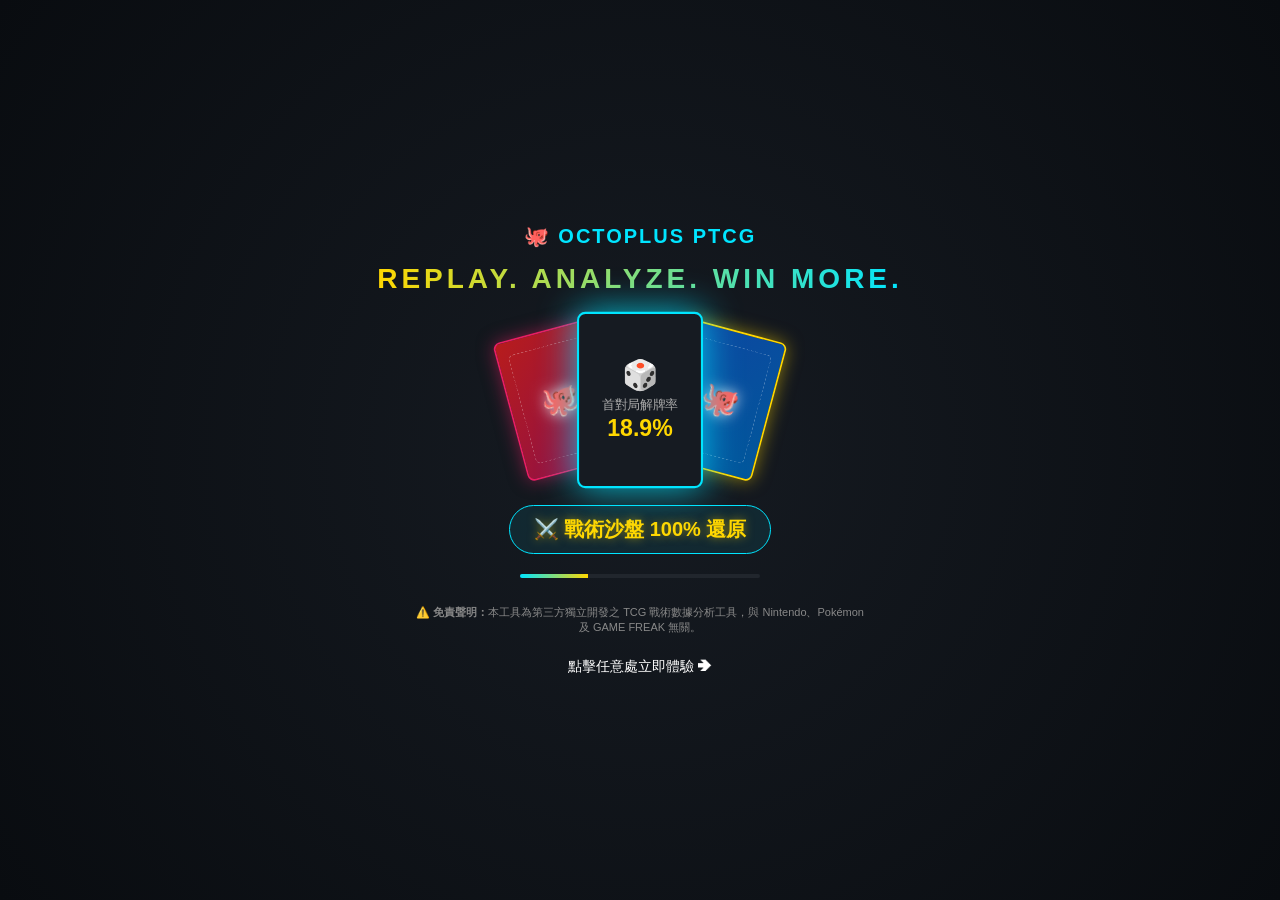
==== commit 305255e0: "20260923" ====
--- a/index.html
+++ b/index.html
@@ -217,9 +217,8 @@
                         
                         <div id="cloud-save-section" style="display:flex; gap:5px; margin-top:10px;">
                             <button class="btn-secondary" id="btn-save-cloud" style="flex:1; padding:8px;" onclick="saveDeckToDB()">💾 紀錄至雲端</button>
-                            <select id="saved-decks-select" style="flex:2; margin:0;" onchange="loadDeckFromDB(this.value)">
-                                <option value="" id="opt-load-cloud">載入雲端牌組...</option>
-                            </select>
+                            <!-- 💡 升級：改用獨立按鈕呼叫管理介面 -->
+                            <button class="btn-secondary" style="flex:2; padding:8px; border-color:#00E5FF; color:#00E5FF;" onclick="openCloudDeckModal()">☁️ 載入 / 管理雲端牌組</button>
                         </div>
                         <!-- 💡 新增：靜態低調的免責聲明 -->
                         <div id="txt-disclaimer" style="margin-top: 25px; padding: 12px; background-color: rgba(0, 0, 0, 0.2); border-left: 3px solid #E53935; border-radius: 6px; font-size: 12px; color: #888; line-height: 1.5; text-align: left;">
@@ -234,7 +233,12 @@
        <!-- View 2: 功能 A 起手勝率健檢 -->
         <div id="view-starter" class="view-section" style="display:none; max-width:1450px; width:95%; margin:20px auto; padding:20px;">
             <div style="display:flex; justify-content:space-between; align-items:center; margin-bottom:20px; background:#161B22; border:1px solid #30363D; border-left:4px solid #00E5FF; padding:12px 20px; border-radius:8px; box-shadow:0 4px 15px rgba(0,0,0,0.3);">
-                <h2 id="st-main-title" style="color:#00E5FF; font-size:20px; margin:0; font-weight:bold; letter-spacing:1px;">🎲 起手勝率健檢</h2>
+                <!-- 💡 用 div 包起來，並加上 gap: 15px 來隔開標題與新增按鈕 -->
+                <div style="display:flex; align-items:center; gap: 15px;">
+                    <h2 id="st-main-title" style="color:#00E5FF; font-size:20px; margin:0; font-weight:bold; letter-spacing:1px;">🎲 起手勝率健檢</h2>
+                    <!-- 💡 新增：預覽卡組按鈕 -->
+                    <button class="btn-secondary" style="padding:6px 12px; font-size:14px;" onclick="openPreviewModal()">👁️ 預覽卡組</button>
+                </div>
                 <button class="q-btn" id="st-tut-btn" style="background: linear-gradient(145deg, #FFD700, #FF9800); color: #000; font-weight:bold; box-shadow: 0 2px 10px rgba(255, 215, 0, 0.3);" onclick="document.getElementById('tut-starter-modal').style.display='flex'">❓ 起手勝率教學</button>
             </div>
 
@@ -659,7 +663,18 @@
             <button class="btn btn-secondary" style="margin-top: 12px; width: 140px; cursor: pointer;" onclick="document.getElementById('lightbox-modal').style.display='none'">關閉大圖</button>
         </div>
     </div>
-
+<!-- 📤 分享對局短代碼 Modal -->
+    <div id="share-modal" class="modal-overlay" onclick="if(event.target===this) this.style.display='none'" style="z-index: 20000; display: none;">
+        <div class="modal-card" style="width: 400px; text-align: center; border-color: #FF9800;">
+            <h2 style="color: #FF9800; margin-bottom: 10px;">📤 分享對局</h2>
+            <p style="color: #ccc; font-size: 13px; margin-bottom: 20px;">複製下方 6 位數代碼傳給朋友，即可在任何電腦還原戰局與機率推演！</p>
+            <input type="text" id="share-code-display" readonly style="width: 100%; text-align: center; font-size: 24px; font-weight: bold; letter-spacing: 5px; padding: 10px; color: #00E5FF; background: #0D1117; border: 1px solid #30363D; border-radius: 6px; margin-bottom: 15px;">
+            <div style="display: flex; gap: 10px;">
+                <button class="btn" style="background: #238636; flex: 2;" onclick="copyShareCode()">📋 一鍵複製短代碼</button>
+                <button class="btn btn-secondary" style="flex: 1;" onclick="document.getElementById('share-modal').style.display='none'">關閉</button>
+            </div>
+        </div>
+    </div>
     <div id="support-modal" class="modal-overlay">
         <div class="modal-card" style="width: 480px; text-align: center; border-color: #00E5FF;">
             <h2 style="color: #00E5FF; margin: 0; font-size: 20px;">💬 聯絡小章魚客服</h2>
@@ -822,6 +837,19 @@
     <div id="dice-modal" class="modal-overlay" onclick="this.style.display='none'" style="z-index: 10005;">
         <div id="dice-result" class="bounce-in" style="font-size:140px; text-shadow: 0 10px 40px rgba(0,0,0,0.9); font-weight: bold;">🎲</div>
     </div>
+
+    <!-- ☁️ 雲端牌組管理 Modal -->
+    <div id="cloud-deck-modal" class="modal-overlay" onclick="if(event.target===this) this.style.display='none'" style="z-index: 20000; display: none;">
+        <div class="modal-card" style="width: 500px; max-width: 95vw;">
+            <div class="modal-header">
+                <h2 style="color: #00E5FF; margin: 0; font-size: 18px;">☁️ 雲端牌組管理</h2>
+                <button class="btn-secondary" style="width:auto; padding:2px 8px; border-radius:4px; font-weight:bold;" onclick="document.getElementById('cloud-deck-modal').style.display='none'">✕</button>
+            </div>
+            <div class="modal-body" style="padding-top: 10px; max-height: 400px; overflow-y: auto;" id="cloud-deck-list-container">
+                <!-- JS 動態產生列表 -->
+            </div>
+        </div>
+    </div>
 <!-- 📱 手機版專屬底部導覽列 (加入極簡選單縮放按鈕) -->
     <div id="mobile-bottom-nav">
         <!-- 💡 加入 main-tab 標籤，這三個各佔 30% -->
@@ -844,6 +872,9 @@
     <script src="https://cdn.jsdelivr.net/npm/html2canvas@1.4.1/dist/html2canvas.min.js"></script>
     <script src="starter.js?v=1"></script>
     <script src="app.js?v=41"></script>
+
+
+
 </body>
 </html>
   
--- a/style.css
+++ b/style.css
@@ -466,12 +466,20 @@
         padding-bottom: env(safe-area-inset-bottom);
     }
     .m-nav-item {
-        flex: 1 1 33.33%;
         display: flex; align-items: center; justify-content: center;
-        padding: 8px 0; /* 💡 將上下內距大幅縮減至 8px */
+        padding: 8px 0; 
         color: #888; cursor: pointer; transition: 0.2s;
         border-right: 1px solid #30363D;
     }
+    
+    /* 💡 完美比例切割：主功能各佔 3 份 (30%)，齒輪佔 1 份 (10%) */
+    .m-nav-item.main-tab { flex: 3; }
+    .m-nav-item.gear-tab { 
+        flex: 1; 
+        border-right: none; 
+        background: rgba(0, 0, 0, 0.2); /* 稍微深一點的底色，區別功能 */
+    }
+    
     .m-nav-item:last-child { border-right: none; }
     
     /* 讓被選中的圖示稍微放大並發光，增加點擊回饋感 */
@@ -575,25 +583,7 @@
     padding-left: 100%;
     animation: marquee-anim linear infinite; /* 💡 移除寫死的秒數，讓 JS 動態控制 */
 }
-/* 💡 沙盤專屬懸浮選單按鈕 (固定在右下角，預設完全隱藏) */
-#btn-sandbox-nav-toggle {
-    display: none;
-    position: fixed;
-    bottom: 65px; right: 15px; /* 剛好浮在底部圖示列的上方 */
-    z-index: 9999;
-    background: rgba(22, 27, 34, 0.95);
-    backdrop-filter: blur(4px);
-    border: 1px solid #30363D;
-    color: #CCC;
-    padding: 8px 16px;
-    border-radius: 30px;
-    font-size: 13px;
-    font-weight: bold;
-    box-shadow: 0 4px 15px rgba(0,0,0,0.6);
-    cursor: pointer;
-}
-#btn-sandbox-nav-toggle:active {
-    background: rgba(0, 229, 255, 0.2);
-    border-color: #00E5FF;
-    color: #FFF;
-}
+/* 💡 縮放頂部導覽列機制 (由右下角齒輪觸發) */
+body.auto-hide-nav #top-nav-bar { 
+    display: none !important; 
+}
